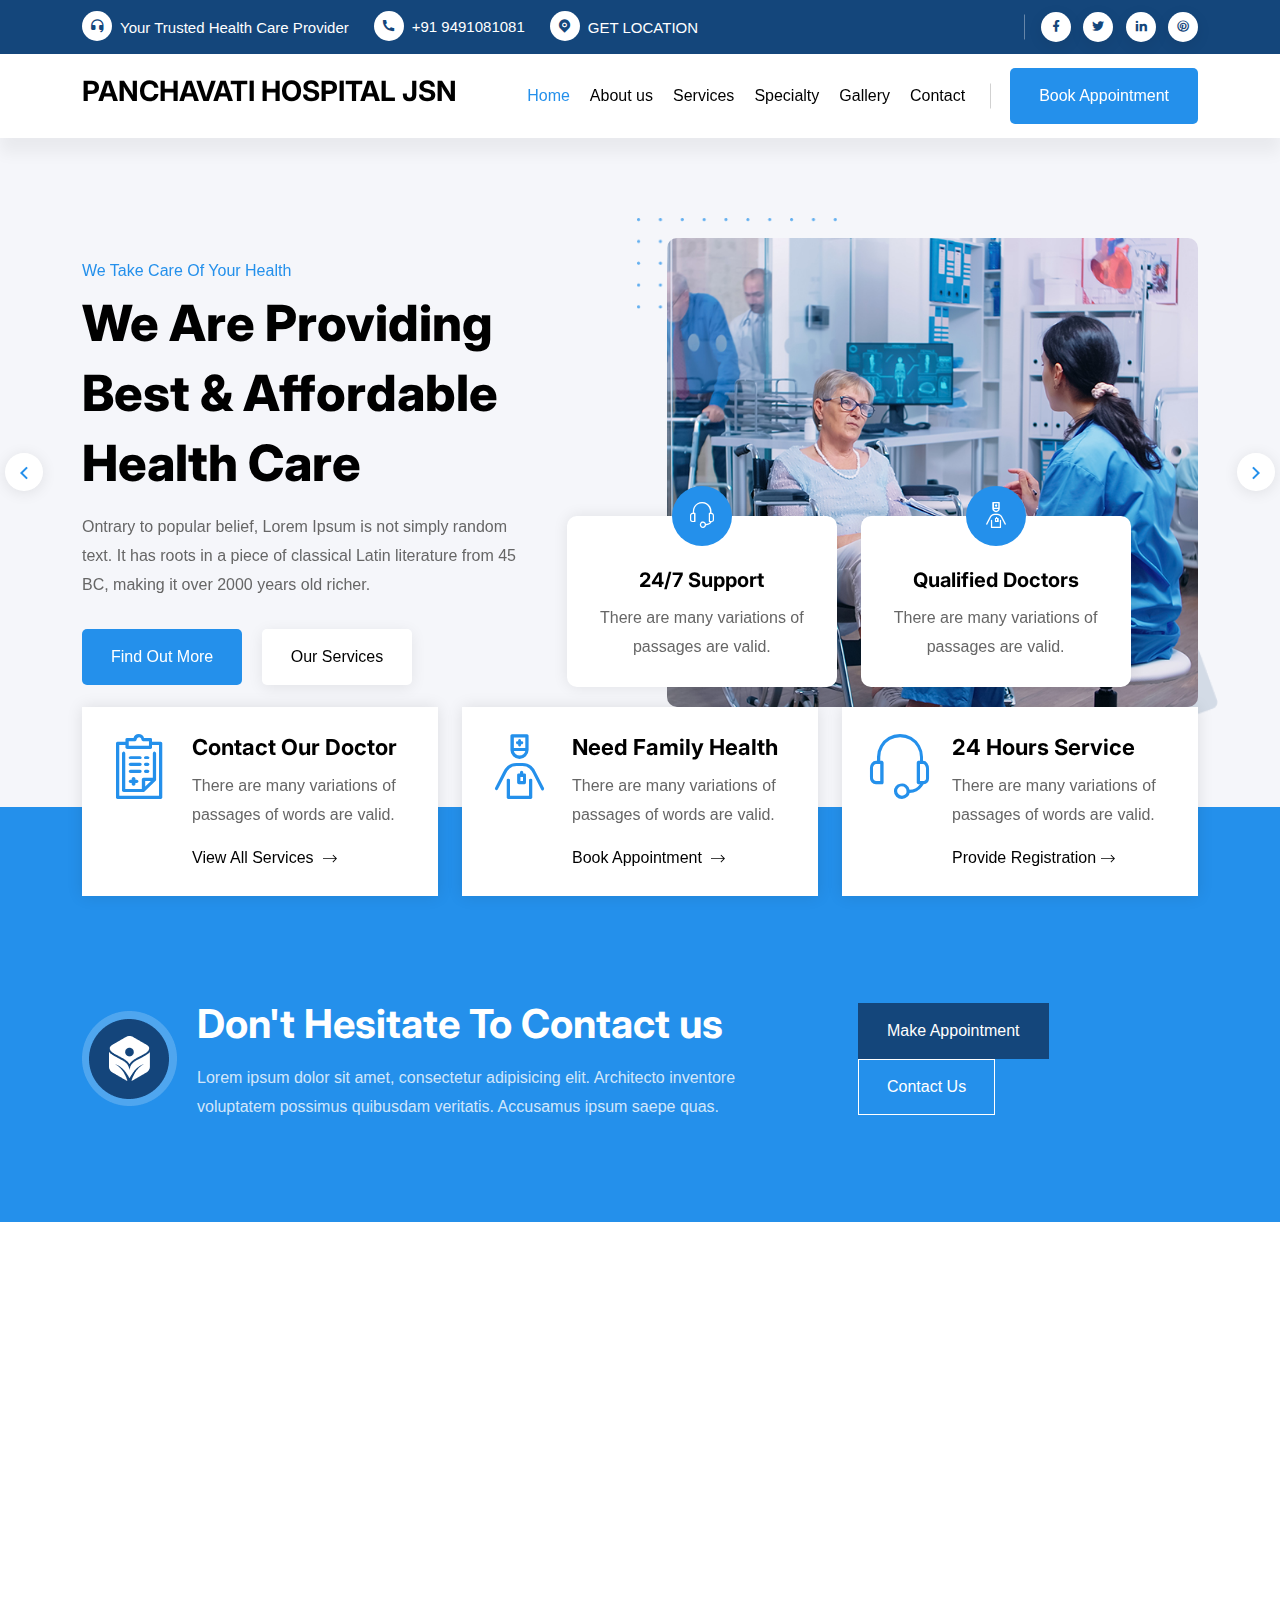
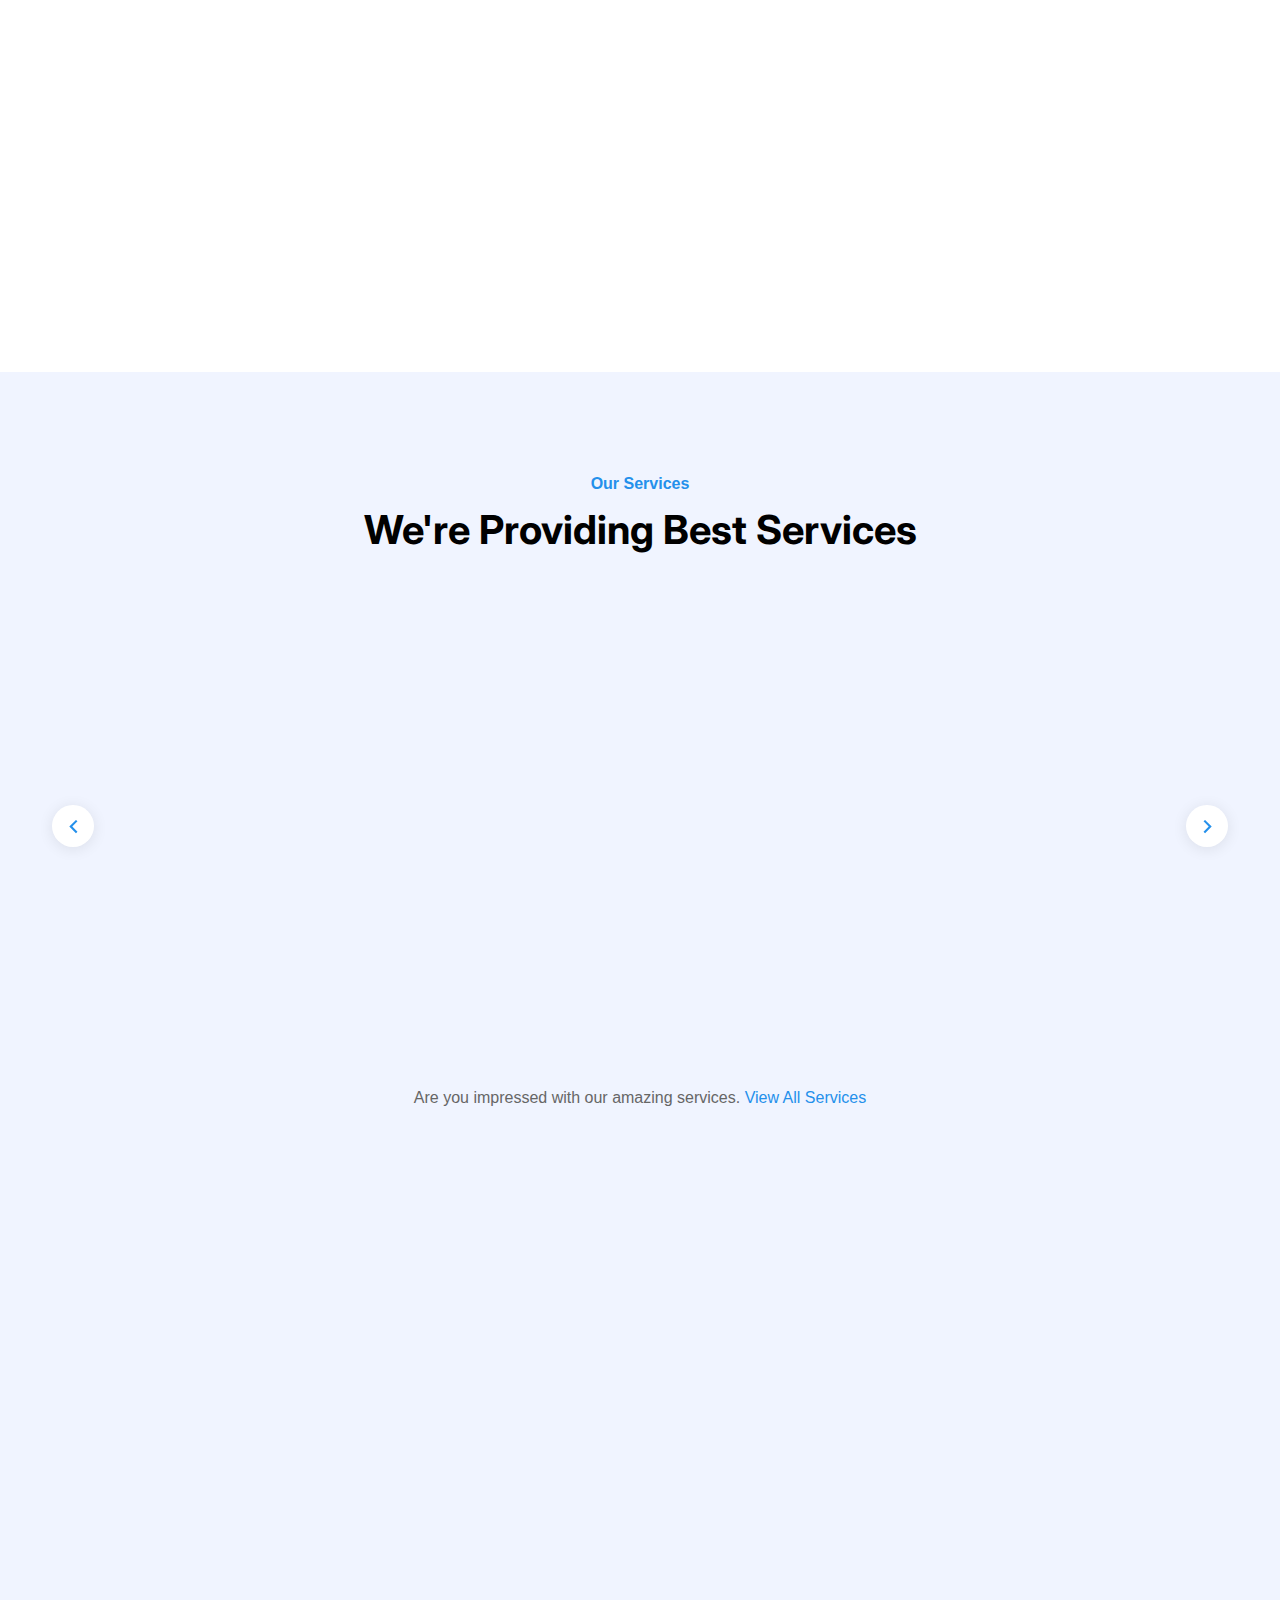
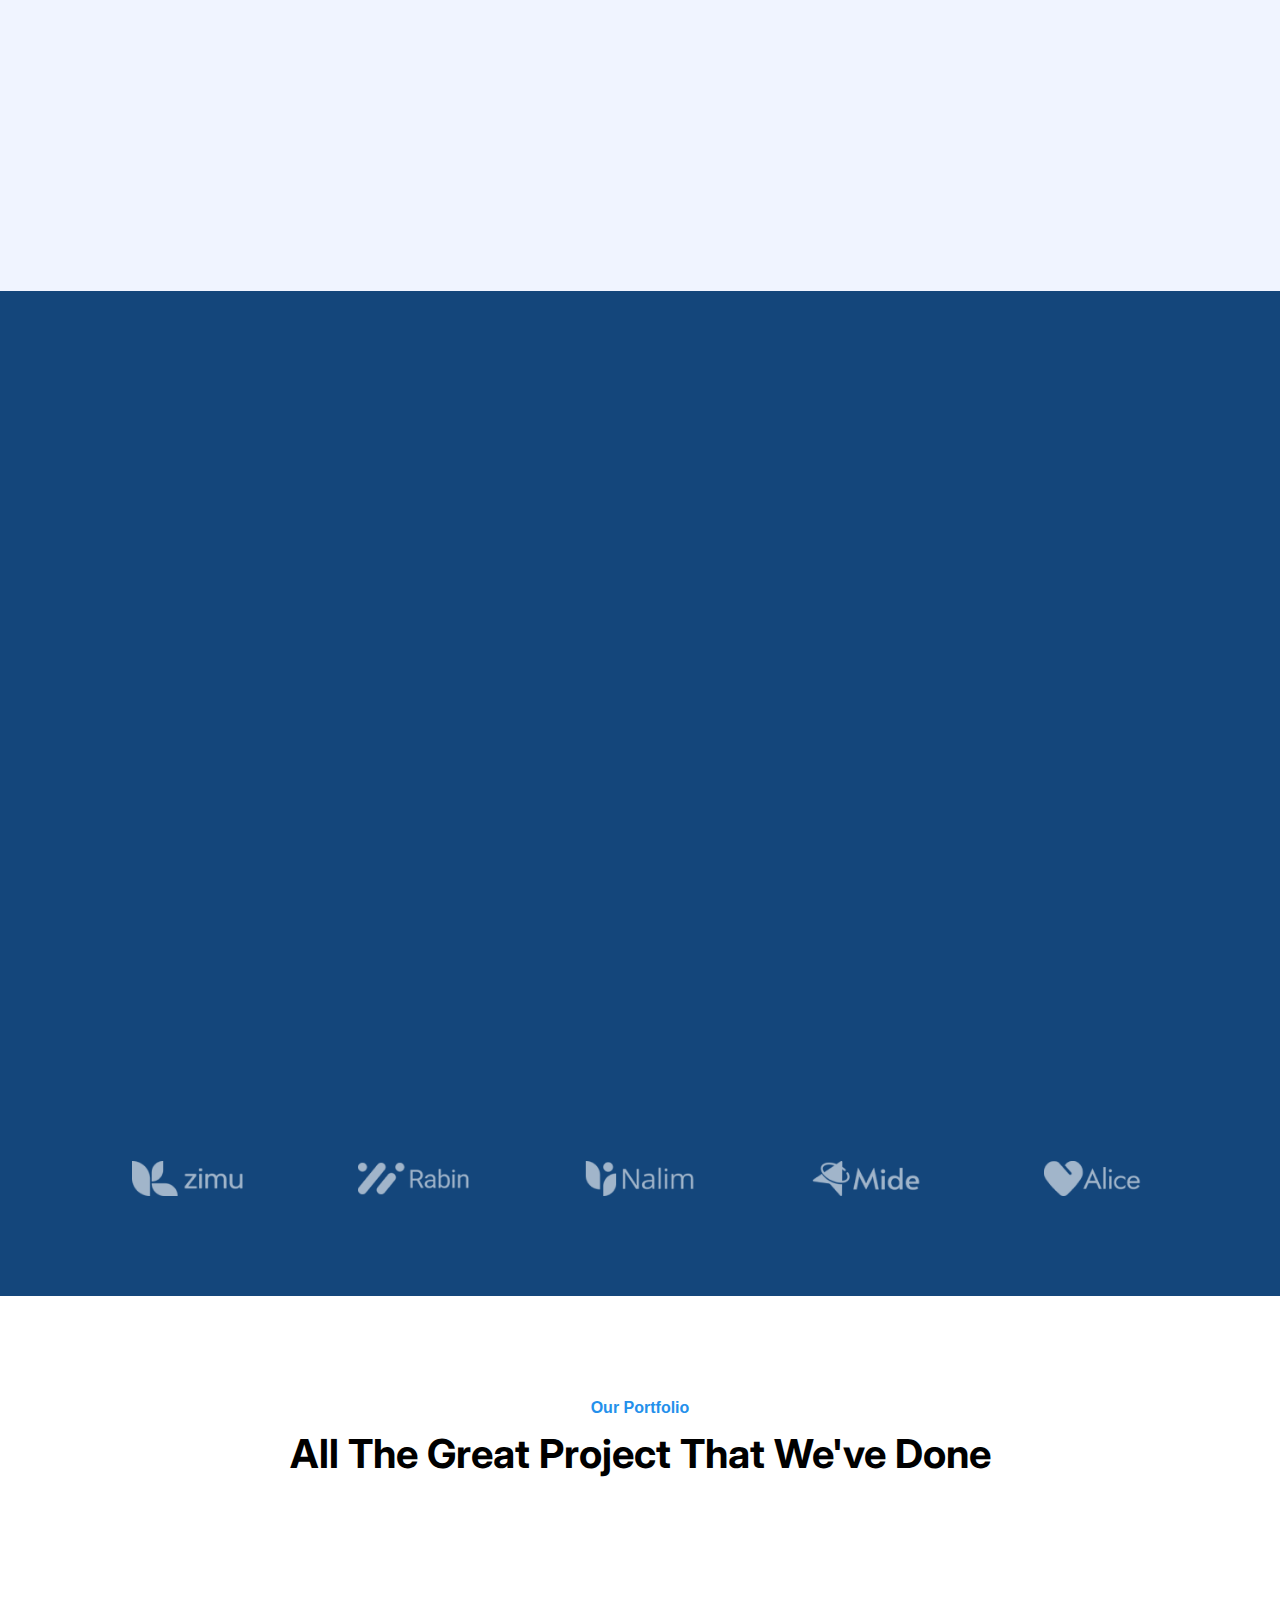
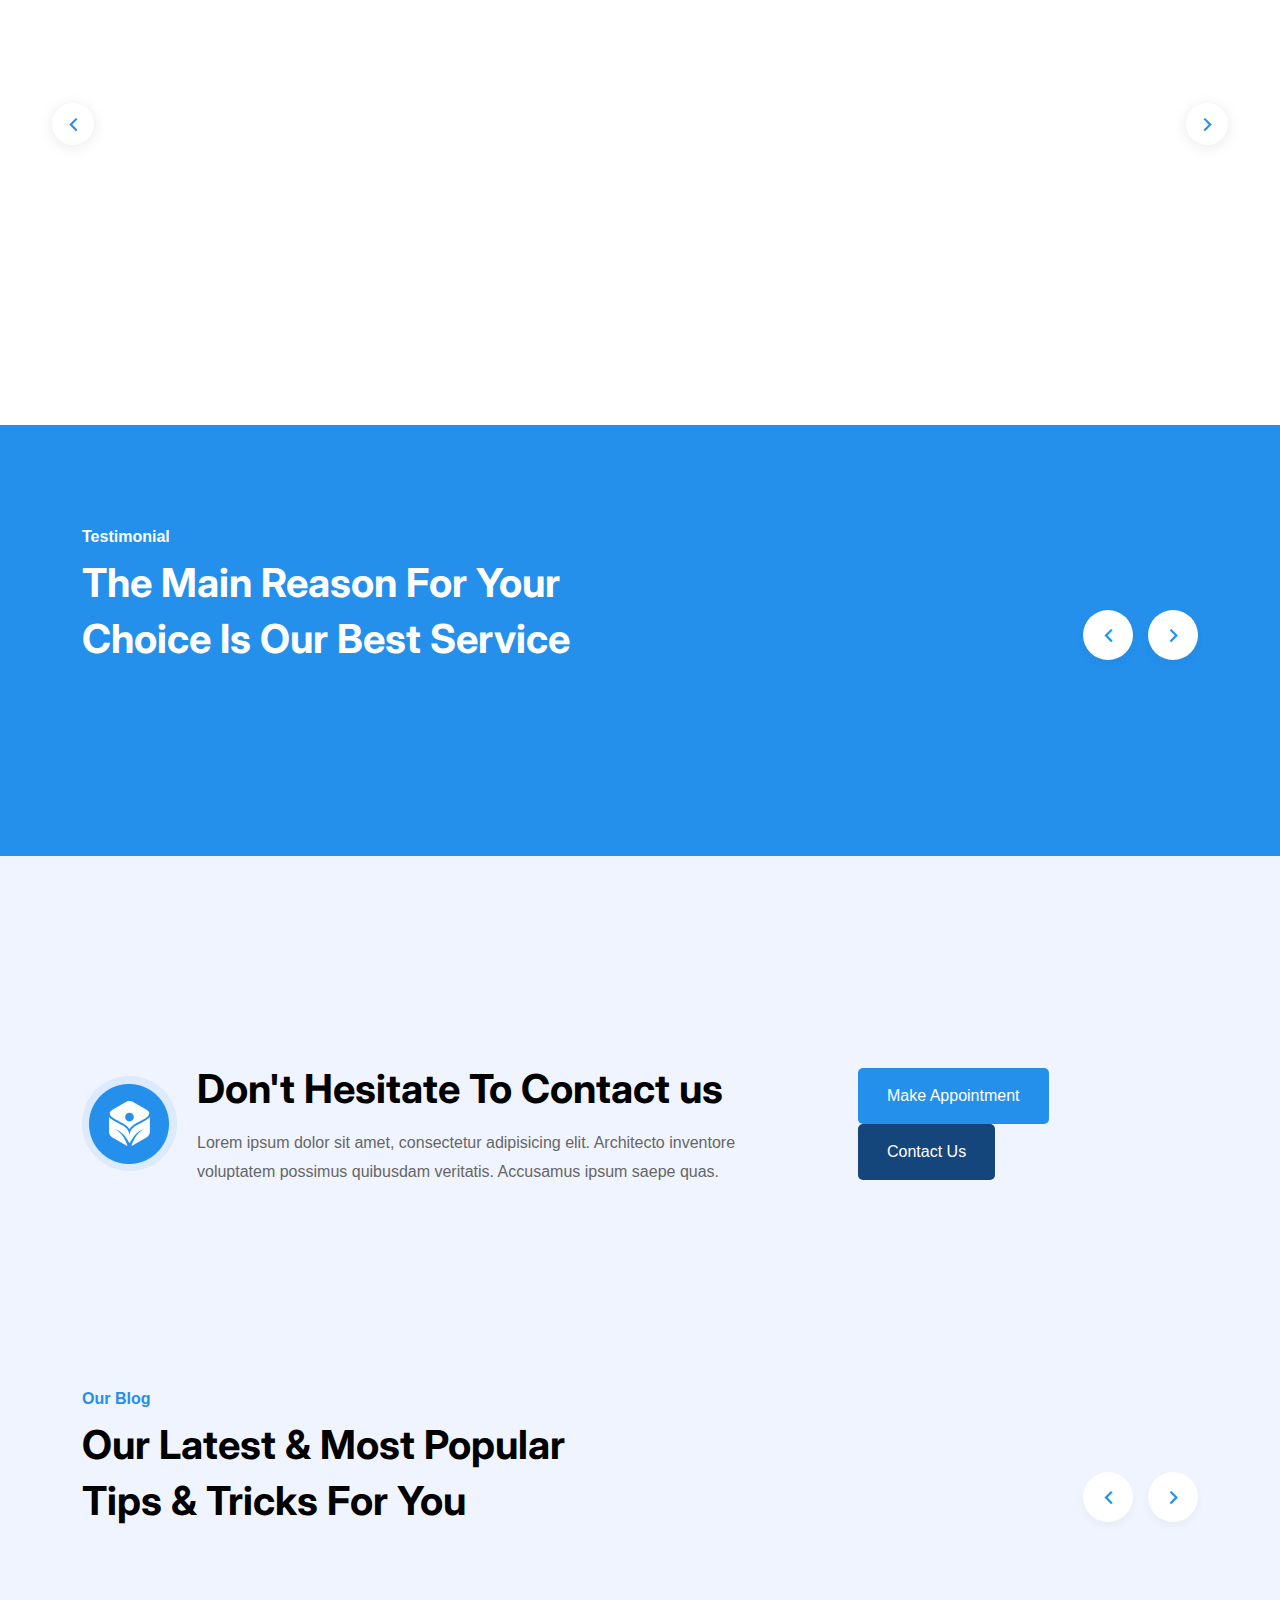
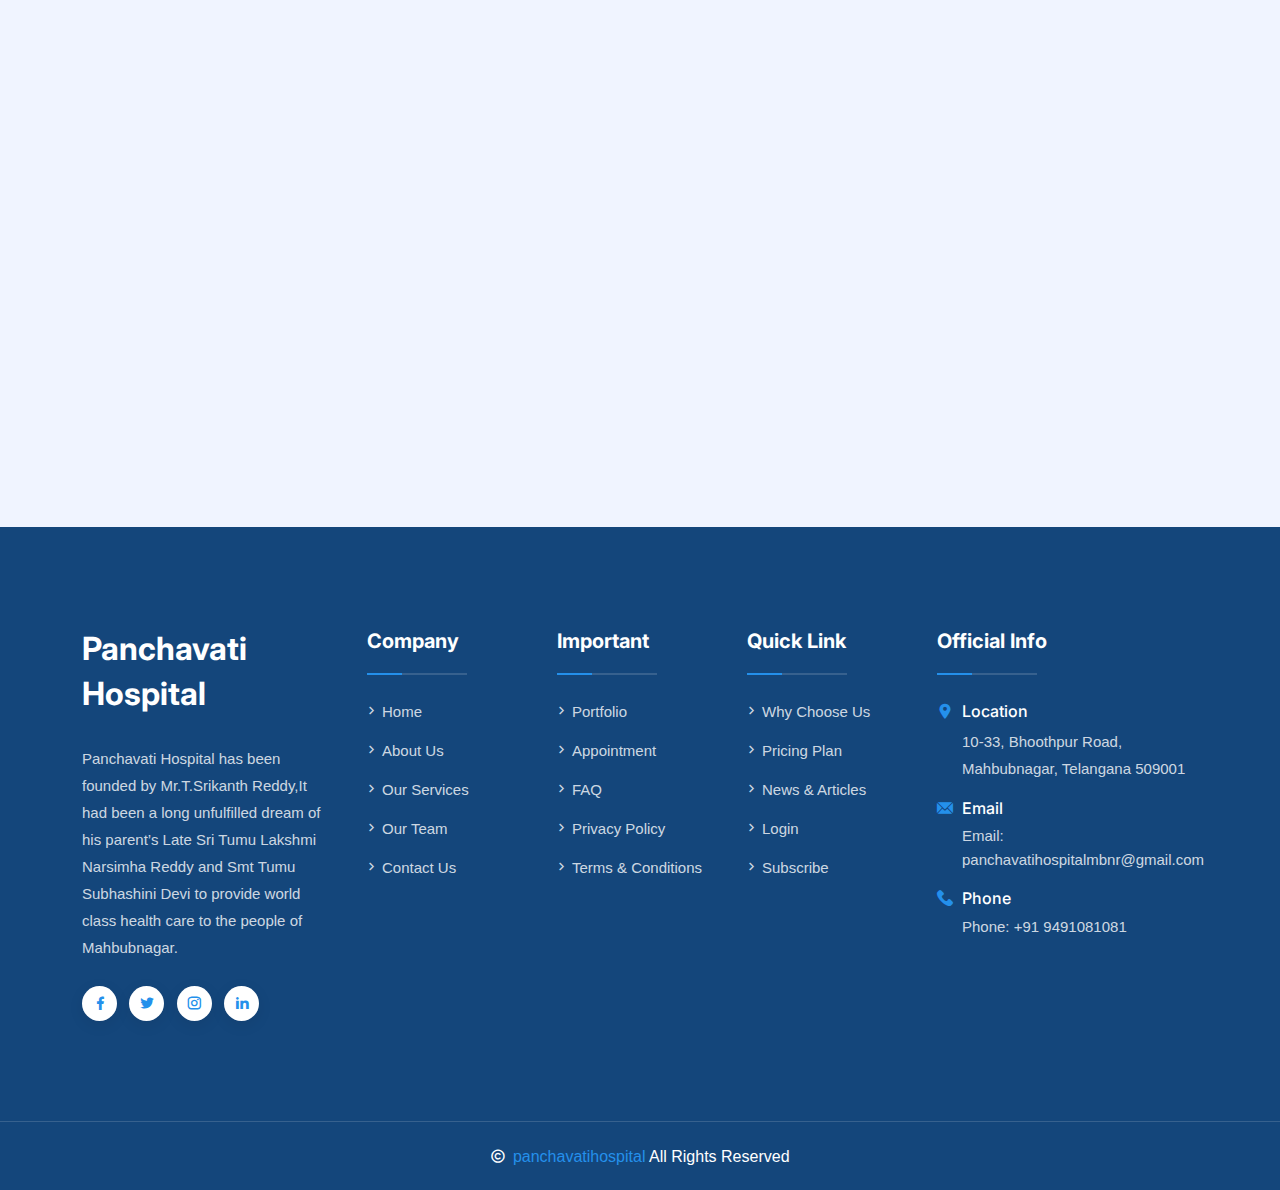
==== index.html @ f8f92da8 "first cimiit" ====
<!DOCTYPE html>
<html lang="zxx">

    
<head>
        <!-- Required meta tags -->
        <meta charset="utf-8">
        <meta name="viewport" content="width=device-width, initial-scale=1">
        <!-- Link of CSS files -->
        <link rel="stylesheet" href="assets/css/bootstrap.min.css">
        <link rel="stylesheet" href="assets/css/flaticon.css">
        <link rel="stylesheet" href="assets/css/remixicon.css">
        <link rel="stylesheet" href="assets/css/owl.carousel.min.css">
        <link rel="stylesheet" href="assets/css/odometer.min.css">
        <link rel="stylesheet" href="assets/css/fancybox.css">
        <link rel="stylesheet" href="assets/css/aos.css">
        <link rel="stylesheet" href="assets/css/style.css">
        <link rel="stylesheet" href="assets/css/responsive.css">
        <link rel="stylesheet" href="assets/css/dark-theme.css">
   
    </head>

    <body>

        <!--Preloader starts
        <div class="loader js-preloader">
            <div class="absCenter">
                <div class="loaderPill">
                    <div class="loaderPill-anim">
                        <div class="loaderPill-anim-bounce">
                            <div class="loaderPill-anim-flop">
                                <div class="loaderPill-pill"></div>
                            </div>
                        </div>
                    </div>
                    <div class="loaderPill-floor">
                        <div class="loaderPill-floor-shadow"></div>
                    </div>
                </div>
            </div>
        </div>
        Preloader ends-->

        <!-- Theme Switcher Start -->
  
        <!-- Theme Switcher End -->

        <!-- Page Wrapper End -->
        <div class="page-wrapper">

            <!-- Header Section Start -->
            <header class="header-wrap style1">
                <div class="header-top">
                    <div class="container">
                        <div class="row align-items-center">
                            <div class="col-lg-8">
                                <div class="header-top-left">
                                    <ul class="contact-info list-style">
                                        <li>
                                            <span><i class="ri-customer-service-fill"></i></span>
                                            <p>Your Trusted Health Care Provider</p>
                                        </li>
                                        <li>
                                            <span><i class="ri-phone-fill"></i></span>
                                            <a href="tel:9491081081"> +91 9491081081</a>
                                        </li>
                                        <li>
                                            <span><i class="ri-map-pin-fill"></i></span>
<p>GET LOCATION </p>

                                           
                                        </li>
                                    </ul>
                                </div>
                            </div>
                            <div class="col-lg-4">
                                <div class="header-top-right">
                                   
                                    <ul class="social-profile list-style style1">
                                        <li>
                                            <a href="https://facebook.com/">
                                                <i class="ri-facebook-fill"></i>
                                            </a>
                                        </li>
                                        <li>
                                            <a href="https://twitter.com/">
                                                <i class="ri-twitter-fill"></i>
                                            </a>
                                        </li>
                                        <li>
                                            <a href="https://linkedin.com/">
                                                <i class="ri-linkedin-fill"></i>
                                            </a>
                                        </li>
                                        <li>
                                            <a href="https://pinterest.com/">
                                                <i class="ri-pinterest-line"></i>
                                            </a>
                                        </li>
                                    </ul>
                                </div>
                            </div>
                        </div>
                    </div>
                </div>
                <div class="header-bottom">
                    <div class="container">
                        <nav class="navbar navbar-expand-md navbar-light">
                           <a class="navbar-brand" href="index.html">
                                <!-- <img class="logo-light" src="assets/img/logo.png" alt="logo">
                                <img class="logo-dark" src="assets/img/logo-white.png" alt="logo"> -->

<h3 style="text-transform:uppercase;">Panchavati Hospital JSN</h3>
                            </a>
                            <div class="collapse navbar-collapse main-menu-wrap" id="navbarSupportedContent">
                                <div class="menu-close d-lg-none">
                                    <a href="javascript:void(0)"> <i class="ri-close-line"></i></a>
                                </div>
                                <ul class="navbar-nav ms-auto">
                                 
                                 

<li class="nav-item active">  <a href="#" class="nav-link active">Home</a></li>

<li class="nav-item">  <a href="#" class="nav-link">About us</a></li>
<li class="nav-item">  <a href="#" class="nav-link">Services</a></li>

<li class="nav-item">  <a href="#" class="nav-link">Specialty</a></li>
<li class="nav-item">  <a href="#" class="nav-link">Gallery</a></li>

<li class="nav-item">  <a href="#" class="nav-link">Contact</a></li>

                                           
                              
                                    <li class="nav-item d-lg-none">
                                        <a href="appointment.html" class="nav-link btn style1">Book Appointment</a>
                                    </li>
                                </ul>
                                <div class="other-options md-none">
                                
                                    <div class="option-item">
                                        <a href="appointment.html" class="btn style1">Book Appointment</a>
                                    </div>
                                </div>
                                
                            </div>
                        </nav>
                        <div class="search-area">
                            <input type="search" placeholder="Search Here..">
                            <button type="submit"><i class="ri-search-line"></i></button>
                        </div>
                        <div class="mobile-bar-wrap">
                            <button class="searchbtn d-lg-none"><i class="ri-search-line"></i></button>
                            <div class="mobile-menu d-lg-none">
                                <a href="javascript:void(0)"><i class="ri-menu-line"></i></a>
                            </div>
                        </div>
                    </div>
                </div>
            </header>  
            <!-- Header Section End -->

            <!-- Hero Section Start -->
            <section class="hero-wrap style1">
                <div class="hero-slider-one owl-carousel">
                    <div class="hero-slide-item">
                        <div class="container">
                            <div class="row align-items-center gx-5">
                                <div class="col-xl-5 col-lg-6">
                                    <div class="hero-content">
                                        <span>We Take Care Of Your Health</span>
                                        <h1>We Are Providing Best &amp; Affordable Health Care</h1>
                                        <p>Ontrary to popular belief, Lorem Ipsum is not simply random text. It has roots in a piece of classical Latin literature from 45 BC, making it over 2000 years old richer.</p>
                                        <div class="hero-btn">
                                            <a href="about.html" class="btn style1">Find Out More</a>
                                            <a href="service-one.html" class="btn style3">Our Services</a>
                                        </div>
                                    </div>
                                </div>
                                <div class="col-xl-7 col-lg-6">
                                    <div class="hero-img-wrap">
                                        <img class="hero-img" src="assets/img/hero/hero-img-1.jpg" alt="Image">
                                        <img src="assets/img/hero/hero-shape-1.png" alt="Image" class="hero-shape-one moveHorizontal">
                                        <img src="assets/img/hero/hero-shape-2.png" alt="Image" class="hero-shape-two rotate">
                                        <div class="row promo-box-wrap">
                                            <div class="col-xl-5 col-lg-7 col-md-5">
                                                <div class="promo-box">
                                                    <span><i class="flaticon-support"></i></span>
                                                    <h4>24/7 Support</h4>
                                                    <p>There are many variations of passages are valid.</p>
                                                </div>
                                            </div>
                                            <div class="col-xl-5 col-lg-7 col-md-5">
                                                <div class="promo-box">
                                                    <span><i class="flaticon-aid-man"></i></span>
                                                    <h4>Qualified Doctors</h4>
                                                    <p>There are many variations of passages are valid.</p>
                                                </div>
                                            </div>
                                        </div>
                                    </div>
                                </div>
                            </div>
                        </div>
                    </div>
                    <div class="hero-slide-item">
                        <div class="container">
                            <div class="row align-items-center gx-5">
                                <div class="col-xl-5 col-lg-6">
                                    <div class="hero-content">
                                        <span>24/7 Call Support</span>
                                        <h1>Join Us Forever To Get Help From Anywhere</h1>
                                        <p>Ontrary to popular belief, Lorem Ipsum is not simply random text. It has roots in a piece of classical Latin literature from 45 BC, making it over 2000 years old richer.</p>
                                        <div class="hero-btn">
                                            <a href="about.html" class="btn style1">Find Out More</a>
                                            <a href="service-one.html" class="btn style3">Our Services</a>
                                        </div>
                                    </div>
                                </div>
                                <div class="col-xl-7 col-lg-6">
                                    <div class="hero-img-wrap">
                                        <img class="hero-img" src="assets/img/hero/hero-img-8.jpg" alt="Image">
                                        <img src="assets/img/hero/hero-shape-1.png" alt="Image" class="hero-shape-one moveHorizontal">
                                        <img src="assets/img/hero/hero-shape-2.png" alt="Image" class="hero-shape-two rotate">
                                        <div class="row promo-box-wrap">
                                            <div class="col-xl-5 col-lg-7 col-md-5">
                                                <div class="promo-box">
                                                    <span><i class="flaticon-support"></i></span>
                                                    <h4>24/7 Support</h4>
                                                    <p>There are many variations of passages are valid.</p>
                                                </div>
                                            </div>
                                            <div class="col-xl-5 col-lg-7 col-md-5">
                                                <div class="promo-box">
                                                    <span><i class="flaticon-aid-man"></i></span>
                                                    <h4>Qualified Doctors</h4>
                                                    <p>There are many variations of passages are valid.</p>
                                                </div>
                                            </div>
                                        </div>
                                    </div>
                                </div>
                            </div>
                        </div>
                    </div>
                    <div class="hero-slide-item">
                        <div class="container">
                            <div class="row align-items-center gx-5">
                                <div class="col-xl-5 col-lg-6">
                                    <div class="hero-content">
                                        <span>Telemedicine Help</span>
                                        <h1>Most Complete Health Solution In Your Hands</h1>
                                        <p>Ontrary to popular belief, Lorem Ipsum is not simply random text. It has roots in a piece of classical Latin literature from 45 BC, making it over 2000 years old richer.</p>
                                        <div class="hero-btn">
                                            <a href="about.html" class="btn style1">Find Out More</a>
                                            <a href="service-one.html" class="btn style3">Our Services</a>
                                        </div>
                                    </div>
                                </div>
                                <div class="col-xl-7 col-lg-6">
                                    <div class="hero-img-wrap">
                                        <img class="hero-img" src="assets/img/hero/hero-img-9.jpg" alt="Image">
                                        <img src="assets/img/hero/hero-shape-1.png" alt="Image" class="hero-shape-one moveHorizontal">
                                        <img src="assets/img/hero/hero-shape-2.png" alt="Image" class="hero-shape-two rotate">
                                        <div class="row promo-box-wrap">
                                            <div class="col-xl-5 col-lg-7 col-md-5">
                                                <div class="promo-box">
                                                    <span><i class="flaticon-support"></i></span>
                                                    <h4>24/7 Support</h4>
                                                    <p>There are many variations of passages are valid.</p>
                                                </div>
                                            </div>
                                            <div class="col-xl-5 col-lg-7 col-md-5">
                                                <div class="promo-box">
                                                    <span><i class="flaticon-aid-man"></i></span>
                                                    <h4>Qualified Doctors</h4>
                                                    <p>There are many variations of passages are valid.</p>
                                                </div>
                                            </div>
                                        </div>
                                    </div>
                                </div>
                            </div>
                        </div>
                    </div>
                </div>
            </section>
            <!-- Hero Section End -->
            <div class="promo-wrap style2 pb-100">
                <div class="container">
                    <div class="row justify-content-center">
                        <div class="col-xl-4 col-lg-6 col-md-6 aos-init aos-animate" data-aos="fade-up" data-aos-duration="1200" data-aos-delay="200">
                            <div class="promo-card style2">
                                <div class="promo-icon">
                                    <i class="flaticon-admision-form"></i>
                                </div>
                                <div class="promo-info">
                                    <h3>Contact Our Doctor</h3>
                                    <p>There are many variations of passages of words are valid.</p>
                                    <a href="service-one.html" class="link style2">View All Services <i class="flaticon-right-arrow"></i></a>
                                </div>
                            </div>
                        </div>
                        <div class="col-xl-4 col-lg-6 col-md-6 aos-init aos-animate" data-aos="fade-up" data-aos-duration="1200" data-aos-delay="300">
                            <div class="promo-card style2">
                                <div class="promo-icon">
                                    <i class="flaticon-aid-man"></i>
                                </div>
                                <div class="promo-info">
                                    <h3>Need Family Health</h3>
                                    <p>There are many variations of passages of words are valid.</p>
                                    <a href="appointment.html" class="link style2">Book Appointment <i class="flaticon-right-arrow"></i></a>
                                </div>
                            </div>
                        </div>
                        <div class="col-xl-4 col-lg-6 col-md-6 aos-init aos-animate" data-aos="fade-up" data-aos-duration="1200" data-aos-delay="400">
                            <div class="promo-card style2">
                                <div class="promo-icon">
                                    <i class="flaticon-support"></i>
                                </div>
                                <div class="promo-info">
                                    <h3>24 Hours Service</h3>
                                    <p>There are many variations of passages of words are valid.</p>
                                    <a href="register.html" class="link style2">Provide Registration<i class="flaticon-right-arrow"></i></a>
                                </div>
                            </div>
                        </div>
                    </div>
                    <div class="cta-wrap style2 pt-75">
                        <div class="row gx-5 align-items-center">
                            <div class="col-xl-8 col-lg-7">
                                <div class="cta-content">
                                    <div class="cta-logo">
                                        <img src="assets/img/cta-icon-2.png" alt="Image">
                                    </div>
                                    <div class="content-title style2">
                                        <h2>Don't Hesitate To Contact us</h2>
                                        <p>Lorem ipsum dolor sit amet, consectetur adipisicing elit. Architecto inventore voluptatem possimus quibusdam veritatis. Accusamus ipsum saepe quas.</p>
                                    </div>
                                </div>
                            </div>
                            <div class="col-xl-4 col-lg-5">
                                <div class="cta-btn">
                                    <a href="appointment.html" class="btn style2">Make Appointment</a>
                                    <a href="contact.html" class="btn style6">Contact Us</a>
                                </div>
                            </div>
                        </div>
                    </div>
                </div>
            </div>
       
       
            <!-- Counter Section End -->

            <!-- About Section Start -->
            <section class="about-wrap style1 ptb-100">
                <div class="container">
                    <div class="row gx-5 align-items-center">
                        <div class="col-lg-6" data-aos="fade-right" data-aos-duration="1200" data-aos-delay="200">
                            <div class="about-img-wrap">
                                <img src="assets/img/about/about-img-1.jpg" alt="Image" class="about-img-one">
                                <img src="assets/img/about/about-img-2.html" alt="Image" class="about-img-two">
                                <div class="about-doctor-box">
                                    <div class="doctor-img">
                                        <img src="assets/img/about/doctor-1.jpg" alt="Image">
                                    </div>
                                    <div class="doctor-info">
                                        <h5>Dr. Kate Winslet</h5>
                                        <span>Radiology</span>
                                    </div>
                                    <button type="button" class="btn style1">Select</button>
                                </div>
                            </div>
                        </div>
                        <div class="col-lg-6" data-aos="fade-left" data-aos-duration="1200" data-aos-delay="200">
                            <div class="about-content">
                                <div class="content-title style1">
                                    <span>About Our Program</span>
                                    <h2>Take Care Of Your Health With Our Health Package</h2>
                                    <p>There are many variations of passages of Lorem Ipsum amets avoilble but majority have suffered alteration in some form, by injected humour or randomise words which don't sure amet consec tetur adicing.</p>
                                </div>
                                <div class="row align-items-center">
                                    <div class="col-md-7">
                                        <ul class="content-feature-list list-style">
                                            <li><i class="ri-checkbox-circle-line"></i>Provide More Potential Health
                                            </li>
                                            <li><i class="ri-checkbox-circle-line"></i>Operational Research Transformation
                                            </li>
                                            <li><i class="ri-checkbox-circle-line"></i>Mental health Solution
                                            </li>
                                        </ul>
                                    </div>
                                    <div class="col-md-5">
                                        <div class="about-promo-video bg-f">
                                            <a class="play-now" data-fancybox="" href="https://www.youtube.com/watch?v=UNSSuTSQI9I">
                                                <i class="ri-play-fill"></i>
                                                <span class="ripple"></span>
                                            </a>
                                        </div>
                                    </div>
                                </div>
                                <div class="ceo-msg">
                                    <div class="ceo-img">
                                        <img src="assets/img/about/doctor-2.jpg" alt="Image">
                                    </div>
                                    <p>"Think Hard And Focus On The Patient's Well-Being"</p>
                                </div>
                            </div>
                        </div>
                    </div>
                </div>
            </section>
            <!-- About Section End -->

            <!-- Service Section Start -->
            <section class="service-wrap ptb-100 bg-athens">
                <div class="container">
                    <div class="section-title style1 text-center mb-40">
                        <span>Our Services</span>
                        <h2>We're Providing Best Services</h2>
                    </div>
                    <div class="service-slider-one owl-carousel">
                        <div class="service-card style1"  data-aos="fade-left" data-aos-duration="1200" data-aos-delay="200">
                            <div class="service-img">
                                <img src="assets/img/services/service-2.jpg" alt="Image">
                                <span class="service-icon"><i class="flaticon-hospital-ward"></i></span>
                            </div>
                            <div class="service-info">
                                <h3><a href="service-details.html">Patient Onboarding</a></h3>
                                <p>It is a long established fact that reader will content of page when looks layout.</p>
                                <a href="service-details.html" class="link style2">Explore More</a>
                            </div>
                        </div>
                        <div class="service-card style1"  data-aos="fade-left" data-aos-duration="1200" data-aos-delay="300">
                            <div class="service-img">
                                <img src="assets/img/services/service-3.jpg" alt="Image">
                                <span class="service-icon"><i class="flaticon-health-care"></i></span>
                            </div>
                            <div class="service-info">
                                <h3><a href="service-details.html">Heart Checkup</a></h3>
                                <p>It is a long established fact that reader will content of page when looks layout.</p>
                                <a href="service-details.html" class="link style2">Explore More</a>
                            </div>
                        </div>
                        <div class="service-card style1"  data-aos="fade-left" data-aos-duration="1200" data-aos-delay="400">
                            <div class="service-img">
                                <img src="assets/img/services/service-4.jpg" alt="Image">
                                <span class="service-icon"><i class="flaticon-traumatology"></i></span>
                            </div>
                            <div class="service-info">
                                <h3><a href="service-details.html">Orthopedic Solution</a></h3>
                                <p>It is a long established fact that reader will content of page when looks layout.</p>
                                <a href="service-details.html" class="link style2">Explore More</a>
                            </div>
                        </div>
                        <div class="service-card style1"  data-aos="fade-left" data-aos-duration="1200" data-aos-delay="500">
                            <div class="service-img">
                                <img src="assets/img/services/service-5.jpg" alt="Image">
                                <span class="service-icon"><i class="flaticon-bandage"></i></span>
                            </div>
                            <div class="service-info">
                                <h3><a href="service-details.html">Pathology test</a></h3>
                                <p>It is a long established fact that reader will content of page when looks layout.</p>
                                <a href="service-details.html" class="link style2">Explore More</a>
                            </div>
                        </div>
                        <div class="service-card style1"  data-aos="fade-left" data-aos-duration="1200" data-aos-delay="600">
                            <div class="service-img">
                                <img src="assets/img/services/service-6.jpg" alt="Image">
                                <span class="service-icon"><i class="flaticon-nurse"></i></span>
                            </div>
                            <div class="service-info">
                                <h3><a href="service-details.html">Specialist Advise</a></h3>
                                <p>It is a long established fact that reader will content of page when looks layout.</p>
                                <a href="service-details.html" class="link style2">Explore More</a>
                            </div>
                        </div>
                        <div class="service-card style1"  data-aos="fade-left" data-aos-duration="1200" data-aos-delay="700">
                            <div class="service-img">
                                <img src="assets/img/services/service-8.jpg" alt="Image">
                                <span class="service-icon"><i class="flaticon-ophthalmology"></i></span>
                            </div>
                            <div class="service-info">
                                <h3><a href="service-details.html">Complete Eye Care</a></h3>
                                <p>It is a long established fact that reader will content of page when looks layout.</p>
                                <a href="service-details.html" class="link style2">Explore More</a>
                            </div>
                        </div>
                    </div>
                    <div class="text-center mt-30">
                        <p class="mb-0">Are you impressed with our amazing services. <a href="service-one.html" class="link style1">View All Services</a></p>
                    </div>
                </div>
            </section>
            <!-- Service Section End -->

            <!-- Appointment Section Start -->
            <section class="appointment-wrap style1 bg-athens">
                <div class="container">
                    <div class="row gx-5">
                        <div class="col-lg-6" data-aos="fade-right" data-aos-duration="1200" data-aos-delay="200">
                            <div class="appointment-content">
                                <div class="content-title style1">
                                    <span>Best Solutions</span>
                                    <h2>Awesome Smart Health Can Make Your Life Easier</h2>
                                    <p>Lorem ipsum dolor sit, amet consectetur adipisicing elit. Iste cupiditate sit debitis, aut, perferendis praesentium alias, asperiores similique veniam vitae veritatis.</p>
                                </div>
                                <ul class="content-feature-list list-style">
                                    <li><i class="ri-checkbox-circle-line"></i>Top Professional Team</li>
                                    <li><i class="ri-checkbox-circle-line"></i>World Class Dental Services</li>
                                    <li><i class="ri-checkbox-circle-line"></i>Discount On Treatment Fees</li>
                                    <li><i class="ri-checkbox-circle-line"></i>Multi-Functional Hospital</li>
                                    <li><i class="ri-checkbox-circle-line"></i>20+ Years Of Experience</li>
                                    <li><i class="ri-checkbox-circle-line"></i>Top Professional Specialist</li>
                                </ul>
                                <a href="contact.html" class="btn style1">Contact Us Now</a>
                            </div>
                        </div>
                        <div class="col-lg-6" data-aos="fade-left" data-aos-duration="1200" data-aos-delay="200">
                            <div class="appointment-bg bg-f">
                                <form action="#" class="appointment-form">
                                    <h2>Book An Appointment</h2>
                                    <div class="form-group">
                                        <input type="text" placeholder="Full name">   
                                    </div>
                                    <div class="form-group">
                                        <input type="number" placeholder="Phone Number">   
                                    </div>
                                    <div class="form-group">
                                        <select name="select_doctor" id="select_doctor">
                                            <option value="0" data-display="Select Doctor">Select Doctor</option>
                                            <option value="1" >Dr. Novlel Josef</option>
                                            <option value="2" >Dr. Fredrick Henry</option>
                                            <option value="3" >Dr. Steave Mark</option>
                                        </select>   
                                    </div>
                                    <div class="form-group">
                                        <input type="date">   
                                    </div>
                                    <button type="submit" class="btn style2">Book Now</button>
                                </form>
                            </div>
                        </div>
                    </div>
                </div>
            </section>
            <!-- Appointment Section End -->

            <!-- Why Choose Us Section Start -->
            <section class="wh-wrap style1 bg-chathamas ptb-100">
                <div class="container">
                    <div class="row align-items-center mb-40">
                        <div class="col-lg-6" data-aos="fade-up" data-aos-duration="1200" data-aos-delay="200">
                            <div class="section-title style2">
                                <span>Why Choose us</span>
                                <h2>Owr Best Services & Quite Popular Online Treatment</h2>
                            </div>
                        </div>
                        <div class="col-lg-6" data-aos="fade-up" data-aos-duration="1200" data-aos-delay="200">
                            <p class="section-para style2">Lorem ipsum dolor, sit amet consectetur adipisicing elit. Eaque ex maxime itaque corporis ipsam dolores non explicabo, ipsa temporibus impedit, quos architecto ad pariatur! Itaque fugit nesciunt doloremque quos! Nam?</p>
                        </div>
                    </div>
                    <div class="row align-items-center gx-5">
                        <div class="col-lg-6" data-aos="fade-right" data-aos-duration="1200" data-aos-delay="200">
                            <div class="wh-img-wrap">
                                <div class="wh-shape-one">
                                    <img src="assets/img/why-choose-us/wh-shape-1.png" alt="Image" class=" bounce">
                                </div>
                                <img src="assets/img/why-choose-us/wh-img-5.jpg" alt="Image" class="wh-img-one">
                                <img src="assets/img/why-choose-us/wh-img-2.jpg" alt="Image" class="wh-img-two">
                            </div>
                        </div>
                        <div class="col-lg-6" data-aos="fade-left" data-aos-duration="1200" data-aos-delay="200">
                            <div class="wh-content">
                                <div class="feature-item-wrap">
                                    <div class="feature-item">
                                        <div class="feature-icon">
                                            <i class="ri-check-line"></i>
                                        </div>
                                        <div class="feature-text">
                                            <h3>Mental health Solutions</h3>
                                            <p>Vestibulum ac diam sit amet quam vehicula elemen tum sed sit amet dui praesent sapien pellen tesque .</p>
                                        </div>
                                    </div>
                                    <div class="feature-item">
                                        <div class="feature-icon">
                                            <i class="ri-check-line"></i>
                                        </div>
                                        <div class="feature-text">
                                            <h3>Rapid Patient Improvement</h3>
                                            <p>Vestibulum ac diam sit amet quam vehicula elemen tum sed sit amet dui praesent sapien pellen tesque.</p>
                                        </div>
                                    </div>
                                    <div class="feature-item">
                                        <div class="feature-icon">
                                            <i class="ri-check-line"></i>
                                        </div>
                                        <div class="feature-text">
                                            <h3>World Class Treatment</h3>
                                            <p>Vestibulum ac diam sit amet quam vehicula elemen tum sed sit amet dui praesent sapien pellen tesque.</p>
                                        </div>
                                    </div>
                                </div>
                            </div>
                        </div>
                    </div>
                    <div class="partner-slider-one owl-carousel pt-100">
                        <div class="partner-item">
                            <img src="assets/img/partner/partner-1.png" alt="Image">
                        </div>
                        <div class="partner-item">
                            <img src="assets/img/partner/partner-2.png" alt="Image">
                        </div>
                        <div class="partner-item">
                            <img src="assets/img/partner/partner-3.png" alt="Image">
                        </div>
                        <div class="partner-item">
                            <img src="assets/img/partner/partner-4.png" alt="Image">
                        </div>
                        <div class="partner-item">
                            <img src="assets/img/partner/partner-5.png" alt="Image">
                        </div>
                        <div class="partner-item">
                            <img src="assets/img/partner/partner-6.png" alt="Image">
                        </div>
                        <div class="partner-item">
                            <img src="assets/img/partner/partner-2.png" alt="Image">
                        </div>
                    </div>
                </div>
            </section>
            <!-- Why Choose Us Section End -->

            <!-- Portfolio Section Start -->
            <section class="portfolio-wrap ptb-100">
                <div class="container">
                    <div class="section-title style1 text-center mb-40">
                        <span>Our Portfolio</span>
                        <h2>All The Great Project That We've Done</h2>
                    </div>
                    <div class="portfolio-slider-one owl-carousel">
                        <div class="portfolio-card style1" data-aos="fade-right" data-aos-duration="1200" data-aos-delay="200">
                            <img src="assets/img/portfolio/portfolio-1.jpg" alt="Image">
                            <div class="portfolio-info">
                                <a href="portfolio-category.html" class="portfolio-cat">Cardiology</a>
                                <h3><a href="portfolio-details.html">Cardio Surgery</a></h3>
                            </div>
                        </div>
                        <div class="portfolio-card style1" data-aos="fade-right" data-aos-duration="1200" data-aos-delay="300">
                            <img src="assets/img/portfolio/portfolio-2.jpg" alt="Image">
                            <div class="portfolio-info">
                                <a href="portfolio-category.html" class="portfolio-cat">Eye Care</a>
                                <h3><a href="portfolio-details.html">Retina Checkup</a></h3>
                            </div>
                        </div>
                        <div class="portfolio-card style1" data-aos="fade-right" data-aos-duration="1200" data-aos-delay="400">
                            <img src="assets/img/portfolio/portfolio-3.jpg" alt="Image">
                            <div class="portfolio-info">
                                <a href="portfolio-category.html" class="portfolio-cat">Surgery</a>
                                <h3><a href="portfolio-details.html">Neuro Surgery</a></h3>
                            </div>
                        </div>
                        <div class="portfolio-card style1" data-aos="fade-right" data-aos-duration="1200" data-aos-delay="500">
                            <img src="assets/img/portfolio/portfolio-4.jpg" alt="Image">
                            <div class="portfolio-info">
                                <a href="portfolio-category.html" class="portfolio-cat">Dental</a>
                                <h3><a href="portfolio-details.html">Root Canal</a></h3>
                            </div>
                        </div>
                        <div class="portfolio-card style1" data-aos="fade-right" data-aos-duration="1200" data-aos-delay="600">
                            <img src="assets/img/portfolio/portfolio-5.jpg" alt="Image">
                            <div class="portfolio-info">
                                <a href="portfolio-category.html" class="portfolio-cat">Health</a>
                                <h3><a href="portfolio-details.html">Child Care</a></h3>
                            </div>
                        </div>
                        <div class="portfolio-card style1" data-aos="fade-right" data-aos-duration="1200" data-aos-delay="700">
                            <img src="assets/img/portfolio/portfolio-6.jpg" alt="Image">
                            <div class="portfolio-info">
                                <a href="portfolio-category.html" class="portfolio-cat">Family</a>
                                <h3><a href="portfolio-details.html">Adult Health</a></h3>
                            </div>
                        </div>
                    </div>
                </div>
            </section>
            <!-- Portfolio Section End -->

            <!-- Testimonial Section Start -->
            <section class="testimonial-wrap style1 ptb-100 bg-athens">
                <div class="container">
                    <div class="row">
                        <div class="col-xl-6 col-lg-7 col-md-8">
                            <div class="section-title style2 mb-40">
                                <span>Testimonial</span>
                                <h2>The Main Reason For Your Choice Is Our Best Service </h2>
                            </div>
                        </div>
                    </div>
                    <div class="testimonial-slider-one owl-carousel">
                        <div class="testimonial-card style3" data-aos="fade-up" data-aos-duration="1200" data-aos-delay="200">
                            <ul class="ratings list-style">
                                <li><i class="ri-star-fill"></i></li>
                                <li><i class="ri-star-fill"></i></li>
                                <li><i class="ri-star-fill"></i></li>
                                <li><i class="ri-star-fill"></i></li>
                                <li><i class="ri-star-fill"></i></li>
                            </ul>
                            <p class="client-quote">Lorem ipsum dolor sit amet adip selection repellat tetur delni vel quam aliq earu expel dolor eme fugiat enim amet sit dolor.</p>
                            <div class="client-info-area">
                                <div class="client-info-wrap">
                                    <div class="client-img">
                                        <img src="assets/img/testimonials/client-1.jpg" alt="Image">
                                    </div>
                                    <div class="client-info">
                                        <h3>Jim Morison</h3>
                                        <span>Director, BAT</span>
                                    </div>
                                </div>
                                <div class="quote-icon">
                                    <i class="flaticon-quote-2"></i>
                                </div>
                            </div>
                        </div>
                        <div class="testimonial-card style3" data-aos="fade-up" data-aos-duration="1200" data-aos-delay="300">
                            <ul class="ratings list-style">
                                <li><i class="ri-star-fill"></i></li>
                                <li><i class="ri-star-fill"></i></li>
                                <li><i class="ri-star-fill"></i></li>
                                <li><i class="ri-star-fill"></i></li>
                                <li><i class="ri-star-fill"></i></li>
                            </ul>
                            <p class="client-quote">Lorem ipsum dolor sit amet adip selection repellat tetur delni vel quam aliq earu expel dolor eme fugiat enim amet sit dolor.</p>
                            <div class="client-info-area">
                                <div class="client-info-wrap">
                                    <div class="client-img">
                                        <img src="assets/img/testimonials/client-2.jpg" alt="Image">
                                    </div>
                                    <div class="client-info">
                                        <h3>Alex Cruis</h3>
                                        <span>CEO, IBAC</span>
                                    </div>
                                </div>
                                <div class="quote-icon">
                                    <i class="flaticon-quote-2"></i>
                                </div>
                            </div>
                        </div>
                        <div class="testimonial-card style3" data-aos="fade-up" data-aos-duration="1200" data-aos-delay="400">
                            <ul class="ratings list-style">
                                <li><i class="ri-star-fill"></i></li>
                                <li><i class="ri-star-fill"></i></li>
                                <li><i class="ri-star-fill"></i></li>
                                <li><i class="ri-star-fill"></i></li>
                                <li><i class="ri-star-fill"></i></li>
                            </ul>
                            <p class="client-quote">Lorem ipsum dolor sit amet adip selection repellat tetur delni vel quam aliq earu expel dolor eme fugiat enim amet sit dolor.</p>
                            <div class="client-info-area">
                                <div class="client-info-wrap">
                                    <div class="client-img">
                                        <img src="assets/img/testimonials/client-3.jpg" alt="Image">
                                    </div>
                                    <div class="client-info">
                                        <h3>Tom Haris</h3>
                                        <span>Engineer, Olleo</span>
                                    </div>
                                </div>
                                <div class="quote-icon">
                                    <i class="flaticon-quote-2"></i>
                                </div>
                            </div>
                        </div>
                        <div class="testimonial-card style3" data-aos="fade-up" data-aos-duration="1200" data-aos-delay="500">
                            <ul class="ratings list-style">
                                <li><i class="ri-star-fill"></i></li>
                                <li><i class="ri-star-fill"></i></li>
                                <li><i class="ri-star-fill"></i></li>
                                <li><i class="ri-star-fill"></i></li>
                                <li><i class="ri-star-fill"></i></li>
                            </ul>
                            <p class="client-quote">Lorem ipsum dolor sit amet adip selection repellat tetur delni vel quam aliq earu expel dolor eme fugiat enim amet sit dolor.</p>
                            <div class="client-info-area">
                                <div class="client-info-wrap">
                                    <div class="client-img">
                                        <img src="assets/img/testimonials/client-4.jpg" alt="Image">
                                    </div>
                                    <div class="client-info">
                                        <h3>Harry Jackson</h3>
                                        <span>Enterpreneur</span>
                                    </div>
                                </div>
                                <div class="quote-icon">
                                    <i class="flaticon-quote-2"></i>
                                </div>
                            </div>
                        </div>
                        <div class="testimonial-card style3" data-aos="fade-up" data-aos-duration="1200" data-aos-delay="600">
                            <ul class="ratings list-style">
                                <li><i class="ri-star-fill"></i></li>
                                <li><i class="ri-star-fill"></i></li>
                                <li><i class="ri-star-fill"></i></li>
                                <li><i class="ri-star-fill"></i></li>
                                <li><i class="ri-star-fill"></i></li>
                            </ul>
                            <p class="client-quote">Lorem ipsum dolor sit amet adip selection repellat tetur delni vel quam aliq earu expel dolor eme fugiat enim amet sit dolor.</p>
                            <div class="client-info-area">
                                <div class="client-info-wrap">
                                    <div class="client-img">
                                        <img src="assets/img/testimonials/client-5.jpg" alt="Image">
                                    </div>
                                    <div class="client-info">
                                        <h3>Chris Haris</h3>
                                        <span>MD, ITec</span>
                                    </div>
                                </div>
                                <div class="quote-icon">
                                    <i class="flaticon-quote-2"></i>
                                </div>
                            </div>
                        </div>
                    </div>
                    <div class="cta-wrap pt-100">
                        <div class="row gx-5 align-items-center">
                            <div class="col-xl-8 col-lg-7">
                                <div class="cta-content">
                                    <div class="cta-logo">
                                        <img src="assets/img/cta-icon.png" alt="Image">
                                    </div>
                                    <div class="content-title">
                                        <h2>Don't Hesitate To Contact us</h2>
                                        <p>Lorem ipsum dolor sit amet, consectetur adipisicing elit. Architecto inventore voluptatem possimus quibusdam veritatis. Accusamus ipsum saepe quas.</p>
                                    </div>
                                </div>
                            </div>
                            <div class="col-xl-4 col-lg-5">
                                <div class="cta-btn">
                                    <a href="appointment.html" class="btn style1">Make Appointment</a>
                                    <a href="contact.html" class="btn style2">Contact Us</a>
                                </div>
                            </div>
                        </div>
                    </div>
                </div>
            </section>
            <!-- Testimonial Section End -->

        
            <!-- Pricing Section End -->

            <!-- Blog Section Start -->
            <section class="blog-wrap ptb-100 bg-athens">
                <div class="container">
                    <div class="row">
                        <div class="col-xl-6 col-lg-7 col-md-8">
                            <div class="section-title style1 mb-40">
                                <span>Our Blog</span>
                                <h2>Our Latest &amp; Most Popular Tips &amp; Tricks For You</h2>
                            </div>
                        </div>
                    </div>
                    <div class="blog-slider-one owl-carousel">
                        <div class="blog-card style1" data-aos="fade-up" data-aos-duration="1200" data-aos-delay="200">
                            <div class="blog-img">
                                <img src="assets/img/blog/blog-1.jpg" alt="Image">
                            </div>
                            <div class="blog-info">
                                <a href="posts-by-date.html" class="blog-date">22 Jun, 2022</a>
                                <ul class="blog-metainfo  list-style">
                                    <li><i class="ri-user-unfollow-line"></i><a href="posts-by-author.html">Admin</a></li>
                                    <li><i class="ri-wechat-line"></i>No Comment</li>
                                </ul>
                                <h3><a href="blog-details-right-sidebar.html">How To Recover Health Faster With Online Session</a></h3>
                                <a href="blog-details-right-sidebar.html" class="link style2">Read More<i class="flaticon-right-arrow"></i></a>
                            </div>
                        </div>
                        <div class="blog-card style1" data-aos="fade-up" data-aos-duration="1200" data-aos-delay="300">
                            <div class="blog-img">
                                <img src="assets/img/blog/blog-2.jpg" alt="Image">
                            </div>
                            <div class="blog-info">
                                <a href="posts-by-date.html" class="blog-date">15 Jun, 2022</a>
                                <ul class="blog-metainfo  list-style">
                                    <li><i class="ri-user-unfollow-line"></i><a href="posts-by-author.html">Admin</a></li>
                                    <li><i class="ri-wechat-line"></i>No Comment</li>
                                </ul>
                                <h3><a href="blog-details-right-sidebar.html">Telehealth Services Are Ready To Help Your Family </a></h3>
                                <a href="blog-details-right-sidebar.html" class="link style2">Read More<i class="flaticon-right-arrow"></i></a>
                            </div>
                        </div>
                        <div class="blog-card style1" data-aos="fade-up" data-aos-duration="1200" data-aos-delay="400">
                            <div class="blog-img">
                                <img src="assets/img/blog/blog-3.jpg" alt="Image">
                            </div>
                            <div class="blog-info">
                                <a href="posts-by-date.html" class="blog-date">12 Jun, 2022</a>
                                <ul class="blog-metainfo  list-style">
                                    <li><i class="ri-user-unfollow-line"></i><a href="posts-by-author.html">Admin</a></li>
                                    <li><i class="ri-wechat-line"></i>No Comment</li>
                                </ul>
                                <h3><a href="blog-details-right-sidebar.html">10 Tips To Lead A Healthy And Happy Life</a></h3>
                                <a href="blog-details-right-sidebar.html" class="link style2">Read More<i class="flaticon-right-arrow"></i></a>
                            </div>
                        </div>
                        <div class="blog-card style1" data-aos="fade-up" data-aos-duration="1200" data-aos-delay="500">
                            <div class="blog-img">
                                <img src="assets/img/blog/blog-4.jpg" alt="Image">
                            </div>
                            <div class="blog-info">
                                <a href="posts-by-date.html" class="blog-date">25 May, 2022</a>
                                <ul class="blog-metainfo  list-style">
                                    <li><i class="ri-user-unfollow-line"></i><a href="posts-by-author.html">Admin</a></li>
                                    <li><i class="ri-wechat-line"></i>No Comment</li>
                                </ul>
                                <h3><a href="blog-details-right-sidebar.html">The Day I'd Spent At Square Medical Center</a></h3>
                                <a href="blog-details-right-sidebar.html" class="link style2">Read More<i class="flaticon-right-arrow"></i></a>
                            </div>
                        </div>
                        <div class="blog-card style1" data-aos="fade-up" data-aos-duration="1200" data-aos-delay="600">
                            <div class="blog-img">
                                <img src="assets/img/blog/blog-5.jpg" alt="Image">
                            </div>
                            <div class="blog-info">
                                <a href="posts-by-date.html" class="blog-date">17 May, 2022</a>
                                <ul class="blog-metainfo  list-style">
                                    <li><i class="ri-user-unfollow-line"></i><a href="posts-by-author.html">Admin</a></li>
                                    <li><i class="ri-wechat-line"></i>No Comment</li>
                                </ul>
                                <h3><a href="blog-details-right-sidebar.html">How Does Science Help In Dental Surgery Research</a></h3>
                                <a href="blog-details-right-sidebar.html" class="link style2">Read More<i class="flaticon-right-arrow"></i></a>
                            </div>
                        </div>
                    </div>
                </div>
            </section>
            <!-- Blog Section End -->

            <!-- Footer Section Start -->
            <footer class="footer-wrap">
                <div class="container">
                    <div class="row pt-100 pb-75">
                        <div class="col-xl-3 col-lg-5 col-md-5 col-sm-12">
                            <div class="footer-widget">
                                <a href="index.html" class="footer-logo text-white">
<h2 class=" text-white">Panchavati Hospital</h2>

                                </a>
                                <p class="comp-desc">
                                    Panchavati Hospital has been founded by Mr.T.Srikanth Reddy,It had been a long unfulfilled dream of his parent’s Late Sri Tumu Lakshmi Narsimha Reddy and Smt Tumu Subhashini Devi to provide world class health care to the people of Mahbubnagar.


                                </p>
                                <ul class="social-profile style1 list-style">
                                    <li>
                                        <a href="https://facebook.com/">
                                            <i class="ri-facebook-fill"></i>
                                        </a>
                                    </li>
                                    <li>
                                        <a href="https://twitter.com/">
                                            <i class="ri-twitter-fill"></i>
                                        </a>
                                    </li>
                                    <li>
                                        <a href="https://instagram.com/">
                                            <i class="ri-instagram-line"></i>
                                        </a>
                                    </li>
                                    <li>
                                        <a href="https://linkedin.com/">
                                            <i class="ri-linkedin-fill"></i>
                                        </a>
                                    </li>
                                </ul>
                            </div>
                        </div>
                        <div class="col-xl-2 col-lg-4 col-md-4 col-sm-6">
                            <div class="footer-widget">
                                <h3 class="footer-widget-title">Company</h3>
                                <ul class="footer-menu list-style">
                                    <li>
                                        <a href="index.html">
                                            <i class="ri-arrow-right-s-line"></i>
                                           Home
                                        </a>
                                    </li>
                                    <li>
                                        <a href="about.html">
                                            <i class="ri-arrow-right-s-line"></i>
                                            About Us
                                        </a>
                                    </li>
                                    <li>
                                        <a href="service-one.html">
                                            <i class="ri-arrow-right-s-line"></i>
                                          Our Services
                                        </a>
                                    </li>
                                    <li>
                                        <a href="team.html">
                                            <i class="ri-arrow-right-s-line"></i>
                                            Our Team
                                        </a>
                                    </li>
                                    <li>
                                        <a href="contact.html">
                                            <i class="ri-arrow-right-s-line"></i>
                                           Contact Us
                                        </a>
                                    </li>
                                </ul>
                            </div>
                        </div>
                        <div class="col-xl-2 col-lg-3 col-md-3 col-sm-6">
                            <div class="footer-widget">
                                <h3 class="footer-widget-title">Important</h3>
                                <ul class="footer-menu list-style">
                                    <li>
                                        <a href="portfolio.html">
                                            <i class="ri-arrow-right-s-line"></i>
                                           Portfolio
                                        </a>
                                    </li>
                                    <li>
                                        <a href="appointment.html">
                                            <i class="ri-arrow-right-s-line"></i>
                                          Appointment
                                        </a>
                                    </li>
                                    <li>
                                        <a href="faq.html">
                                            <i class="ri-arrow-right-s-line"></i>
                                            FAQ 
                                        </a>
                                    </li>
                                    <li>
                                        <a href="privacy-policy.html">
                                            <i class="ri-arrow-right-s-line"></i>
                                            Privacy Policy
                                        </a>
                                    </li>
                                    <li>
                                        <a href="terms-of-service.html">
                                            <i class="ri-arrow-right-s-line"></i>
                                            Terms &amp; Conditions
                                        </a>
                                    </li>
                                </ul>
                            </div>
                        </div>
                        <div class="col-xl-2 col-lg-5 col-md-6 col-sm-6 pe-xl-4">
                            <div class="footer-widget">
                                <h3 class="footer-widget-title">Quick Link</h3>
                                <ul class="footer-menu list-style">
                                    <li>
                                        <a href="about.html">
                                            <i class="ri-arrow-right-s-line"></i>
                                           Why Choose Us
                                        </a>
                                    </li>
                                    <li>
                                        <a href="pricing-plan.html">
                                            <i class="ri-arrow-right-s-line"></i>
                                            Pricing Plan
                                        </a>
                                    </li>
                                    <li>
                                        <a href="blog-left-sidebar.html">
                                            <i class="ri-arrow-right-s-line"></i>
                                           News &amp; Articles
                                        </a>
                                    </li>
                                    <li>
                                        <a href="login.html">
                                            <i class="ri-arrow-right-s-line"></i>
                                           Login
                                        </a>
                                    </li>
                                    <li>
                                        <a href="contact.html">
                                            <i class="ri-arrow-right-s-line"></i>
                                            Subscribe
                                        </a>
                                    </li>
                                </ul>
                            </div>
                        </div>
                        <div class="col-xl-3 col-lg-7 col-md-6 col-sm-6">
                            <div class="footer-widget">
                                <h3 class="footer-widget-title">Official Info</h3>
                                <ul class="contact-info list-style">
                                    <li>
                                        <i class="flaticon-map"></i>
                                        <h6>Location</h6>
<p>10-33, Bhoothpur Road, Mahbubnagar, Telangana 509001</p>
                                    </li>
                                    <li>
                                        <i class="flaticon-email-1"></i>
                                        <h6>Email</h6>
<a href=""><span class="" >
 
    Email: panchavatihospitalmbnr@gmail.com   

</span></a>
                                    </li>
                                    <li>
                                        <i class="flaticon-phone-call-1"></i>
                                        <h6>Phone</h6>
<a href="tel:9491081081">   Phone: +91 9491081081</a>
                                    </li>
                                </ul>
                            </div>
                        </div>
                    </div>
                </div>
                <p class="copyright-text"><i class="ri-copyright-line"></i> <span>panchavatihospital</span>  All Rights Reserved
                </p>
            </footer>
            <!-- Footer Section End -->
        
        </div>
        <!-- Page Wrapper End -->
        
        <!-- Back-to-top button Start -->
         <a href="javascript:void(0)" class="back-to-top bounce"><i class="ri-arrow-up-s-line"></i></a>
        <!-- Back-to-top button End -->

        <!-- Link of JS files -->
    
        
        <script src="assets/js/jquery.min.js"></script>
        <script src="assets/js/bootstrap.bundle.min.js"></script>
        <script src="assets/js/form-validator.min.js"></script>
        <script src="assets/js/contact-form-script.js"></script>
        <script src="assets/js/aos.js"></script>
        <script src="assets/js/owl.carousel.min.js"></script>
        <script src="assets/js/odometer.min.js"></script>
        <script src="assets/js/fancybox.js"></script>
        <script src="assets/js/jquery.appear.js"></script>
        <script src="assets/js/tweenmax.min.js"></script>
        <script src="assets/js/main.js"></script>
    </body>


</html>
---- assets/css/flaticon.css ----
@font-face {
    font-family: "flaticon";
    src: url("../fonts/flaticon8588.ttf?ff9b1a8558652b202bc5395acf194565") format("truetype"),
url("../fonts/flaticon8588.woff?ff9b1a8558652b202bc5395acf194565") format("woff"),
url("../fonts/flaticon8588.woff2?ff9b1a8558652b202bc5395acf194565") format("woff2"),
url("../fonts/flaticon8588.eot?ff9b1a8558652b202bc5395acf194565#iefix") format("embedded-opentype"),
url("../fonts/flaticon8588.svg?ff9b1a8558652b202bc5395acf194565#flaticon") format("svg");
}

i[class^="flaticon-"]:before, i[class*=" flaticon-"]:before {
    font-family: flaticon !important;
    font-style: normal;
    font-weight: normal !important;
    font-variant: normal;
    text-transform: none;
    line-height: 1;
    -webkit-font-smoothing: antialiased;
    -moz-osx-font-smoothing: grayscale;
}

.flaticon-straight-quotes:before {
    content: "\f101";
}
.flaticon-play-button:before {
    content: "\f102";
}
.flaticon-play-button-arrowhead:before {
    content: "\f103";
}
.flaticon-quotation-mark:before {
    content: "\f104";
}
.flaticon-minus-sign:before {
    content: "\f105";
}
.flaticon-right-quote-sign:before {
    content: "\f106";
}
.flaticon-aid-man:before {
    content: "\f107";
}
.flaticon-bandage:before {
    content: "\f108";
}
.flaticon-air-ambulance:before {
    content: "\f109";
}
.flaticon-ambulance:before {
    content: "\f10a";
}
.flaticon-admision-form:before {
    content: "\f10b";
}
.flaticon-drop-counter:before {
    content: "\f10c";
}
.flaticon-doctor:before {
    content: "\f10d";
}
.flaticon-drugs:before {
    content: "\f10e";
}
.flaticon-dna:before {
    content: "\f10f";
}
.flaticon-emergency-kit:before {
    content: "\f110";
}
.flaticon-headache:before {
    content: "\f111";
}
.flaticon-first-aid-kit:before {
    content: "\f112";
}
.flaticon-health-care:before {
    content: "\f113";
}
.flaticon-disability:before {
    content: "\f114";
}
.flaticon-blood-test:before {
    content: "\f115";
}
.flaticon-hospital-reception:before {
    content: "\f116";
}
.flaticon-hospital:before {
    content: "\f117";
}
.flaticon-lungs:before {
    content: "\f118";
}
.flaticon-insurance:before {
    content: "\f119";
}
.flaticon-hospital-ward:before {
    content: "\f11a";
}
.flaticon-medicine:before {
    content: "\f11b";
}
.flaticon-medical-operation:before {
    content: "\f11c";
}
.flaticon-medical-prescription:before {
    content: "\f11d";
}
.flaticon-stethoscope:before {
    content: "\f11e";
}
.flaticon-medical-history:before {
    content: "\f11f";
}
.flaticon-medical-handbook:before {
    content: "\f120";
}
.flaticon-microscope:before {
    content: "\f121";
}
.flaticon-medical-computer:before {
    content: "\f122";
}
.flaticon-nurse:before {
    content: "\f123";
}
.flaticon-pediatry:before {
    content: "\f124";
}
.flaticon-ophthalmology:before {
    content: "\f125";
}
.flaticon-pregnancy:before {
    content: "\f126";
}
.flaticon-pills:before {
    content: "\f127";
}
.flaticon-online-medical-consultation:before {
    content: "\f128";
}
.flaticon-operating-room:before {
    content: "\f129";
}
.flaticon-sterile-mask:before {
    content: "\f12a";
}
.flaticon-pharmacy:before {
    content: "\f12b";
}
.flaticon-stomachache:before {
    content: "\f12c";
}
.flaticon-syringe:before {
    content: "\f12d";
}
.flaticon-sterile-gloves:before {
    content: "\f12e";
}
.flaticon-test-tube:before {
    content: "\f12f";
}
.flaticon-roller-bandage:before {
    content: "\f130";
}
.flaticon-surgery-equipment:before {
    content: "\f131";
}
.flaticon-traumatology:before {
    content: "\f132";
}
.flaticon-pulse:before {
    content: "\f133";
}
.flaticon-dentist:before {
    content: "\f134";
}
.flaticon-veterinary:before {
    content: "\f135";
}
.flaticon-urine-jar:before {
    content: "\f136";
}
.flaticon-x-ray:before {
    content: "\f137";
}
.flaticon-share:before {
    content: "\f138";
}
.flaticon-right-arrow:before {
    content: "\f139";
}
.flaticon-phone-call:before {
    content: "\f13a";
}
.flaticon-left-arrow:before {
    content: "\f13b";
}
.flaticon-right-arrow-1:before {
    content: "\f13c";
}
.flaticon-search:before {
    content: "\f13d";
}
.flaticon-telephone:before {
    content: "\f13e";
}
.flaticon-secure-shield:before {
    content: "\f13f";
}
.flaticon-shipped:before {
    content: "\f140";
}
.flaticon-tick:before {
    content: "\f141";
}
.flaticon-call:before {
    content: "\f142";
}
.flaticon-pin:before {
    content: "\f143";
}
.flaticon-email:before {
    content: "\f144";
}
.flaticon-email-1:before {
    content: "\f145";
}
.flaticon-down-arrow:before {
    content: "\f146";
}
.flaticon-done:before {
    content: "\f147";
}
.flaticon-invisible:before {
    content: "\f148";
}
.flaticon-phone-call-1:before {
    content: "\f149";
}
.flaticon-checked:before {
    content: "\f14a";
}
.flaticon-play:before {
    content: "\f14b";
}
.flaticon-send:before {
    content: "\f14c";
}
.flaticon-support:before {
    content: "\f14d";
}
.flaticon-time:before {
    content: "\f14e";
}
.flaticon-headphones:before {
    content: "\f14f";
}
.flaticon-badge:before {
    content: "\f150";
}
.flaticon-check:before {
    content: "\f151";
}
.flaticon-user:before {
    content: "\f152";
}
.flaticon-user-1:before {
    content: "\f153";
}
.flaticon-quote:before {
    content: "\f154";
}
.flaticon-quote-1:before {
    content: "\f155";
}
.flaticon-shopping-cart:before {
    content: "\f156";
}
.flaticon-exit:before {
    content: "\f157";
}
.flaticon-quote-2:before {
    content: "\f158";
}
.flaticon-edit:before {
    content: "\f159";
}
.flaticon-check-1:before {
    content: "\f15a";
}
.flaticon-home:before {
    content: "\f15b";
}
.flaticon-email-2:before {
    content: "\f15c";
}
.flaticon-verified:before {
    content: "\f15d";
}
.flaticon-speech-bubble:before {
    content: "\f15e";
}
.flaticon-file:before {
    content: "\f15f";
}
.flaticon-bell:before {
    content: "\f160";
}
.flaticon-notification:before {
    content: "\f161";
}
.flaticon-bag:before {
    content: "\f162";
}
.flaticon-search-1:before {
    content: "\f163";
}
.flaticon-quote-3:before {
    content: "\f164";
}
.flaticon-location:before {
    content: "\f165";
}
.flaticon-clipboard:before {
    content: "\f166";
}
.flaticon-love:before {
    content: "\f167";
}
.flaticon-send-1:before {
    content: "\f168";
}
.flaticon-sign-out:before {
    content: "\f169";
}
.flaticon-search-2:before {
    content: "\f16a";
}
.flaticon-plus:before {
    content: "\f16b";
}
.flaticon-map:before {
    content: "\f16c";
}
.flaticon-back:before {
    content: "\f16d";
}
.flaticon-next:before {
    content: "\f16e";
}
.flaticon-user-2:before {
    content: "\f16f";
}
.flaticon-quotes:before {
    content: "\f170";
}
.flaticon-heart:before {
    content: "\f171";
}
.flaticon-email-3:before {
    content: "\f172";
}
.flaticon-up-arrow:before {
    content: "\f173";
}
.flaticon-application:before {
    content: "\f174";
}
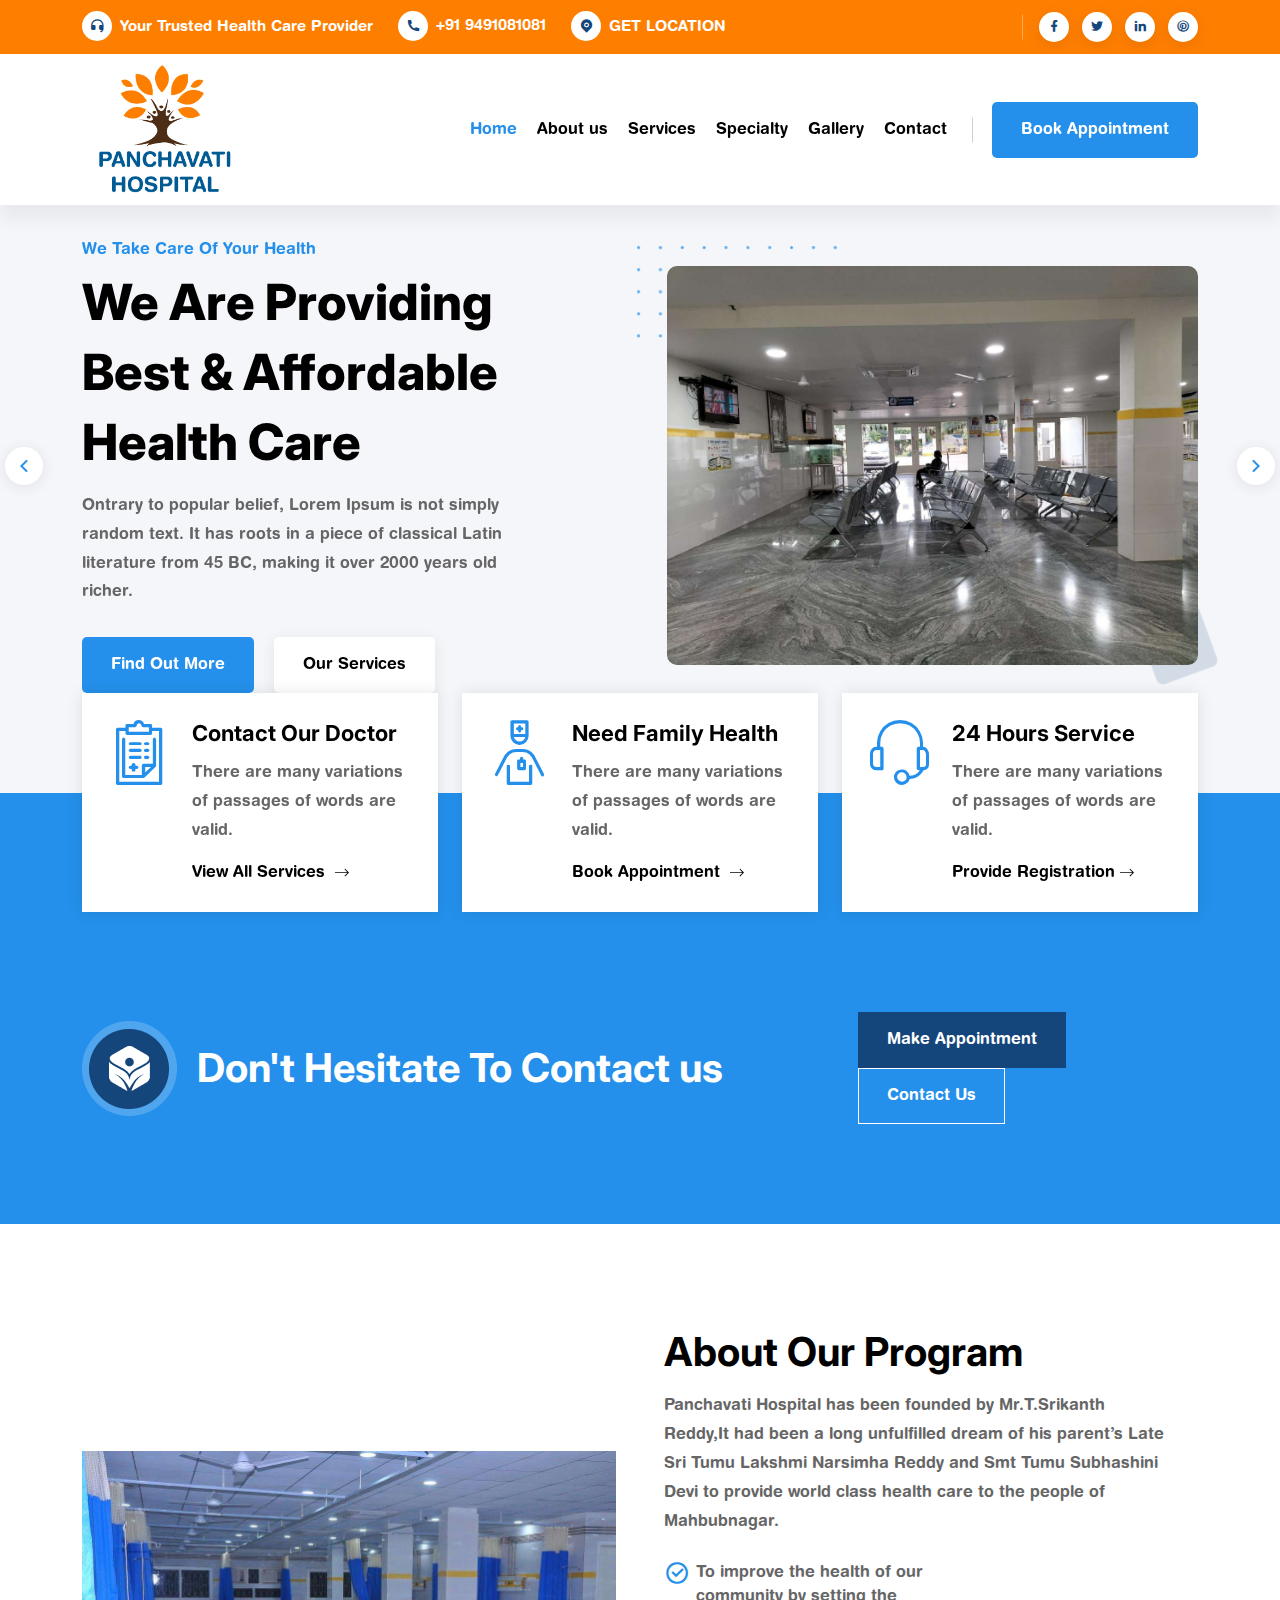
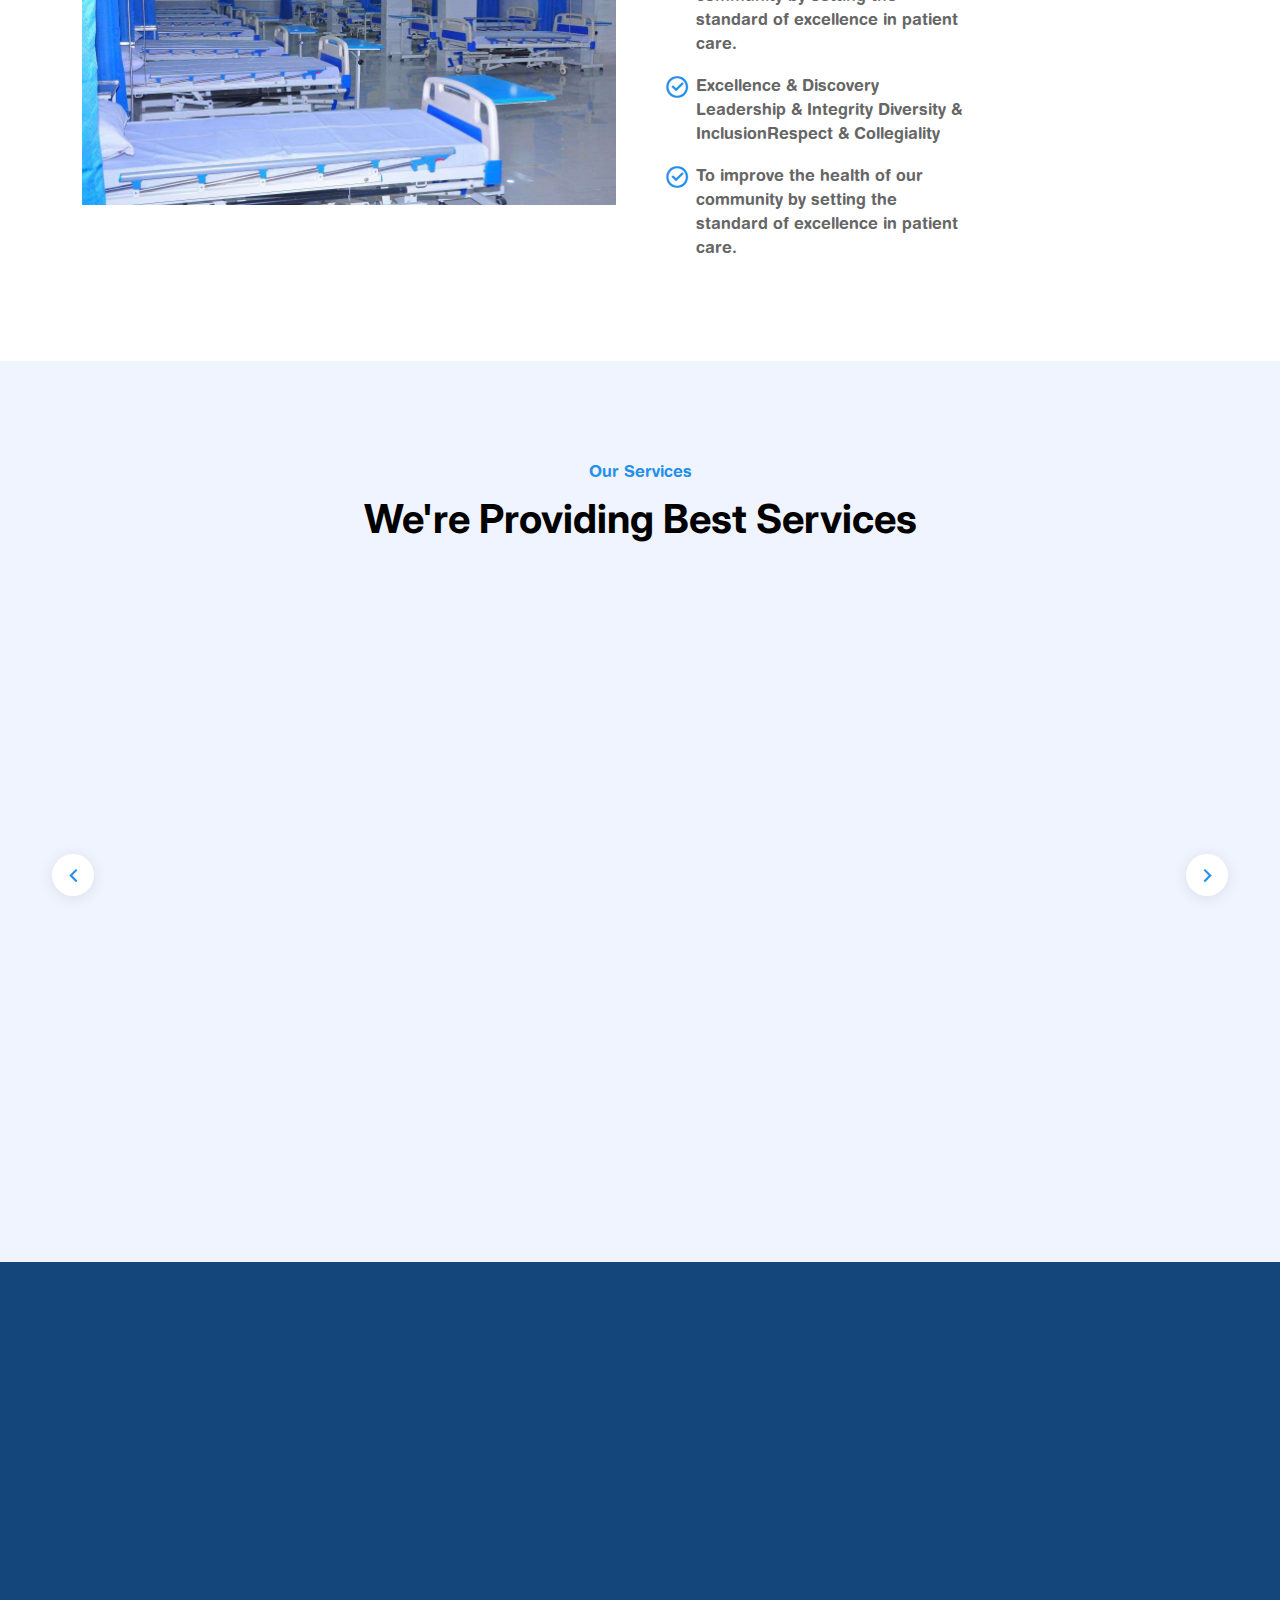
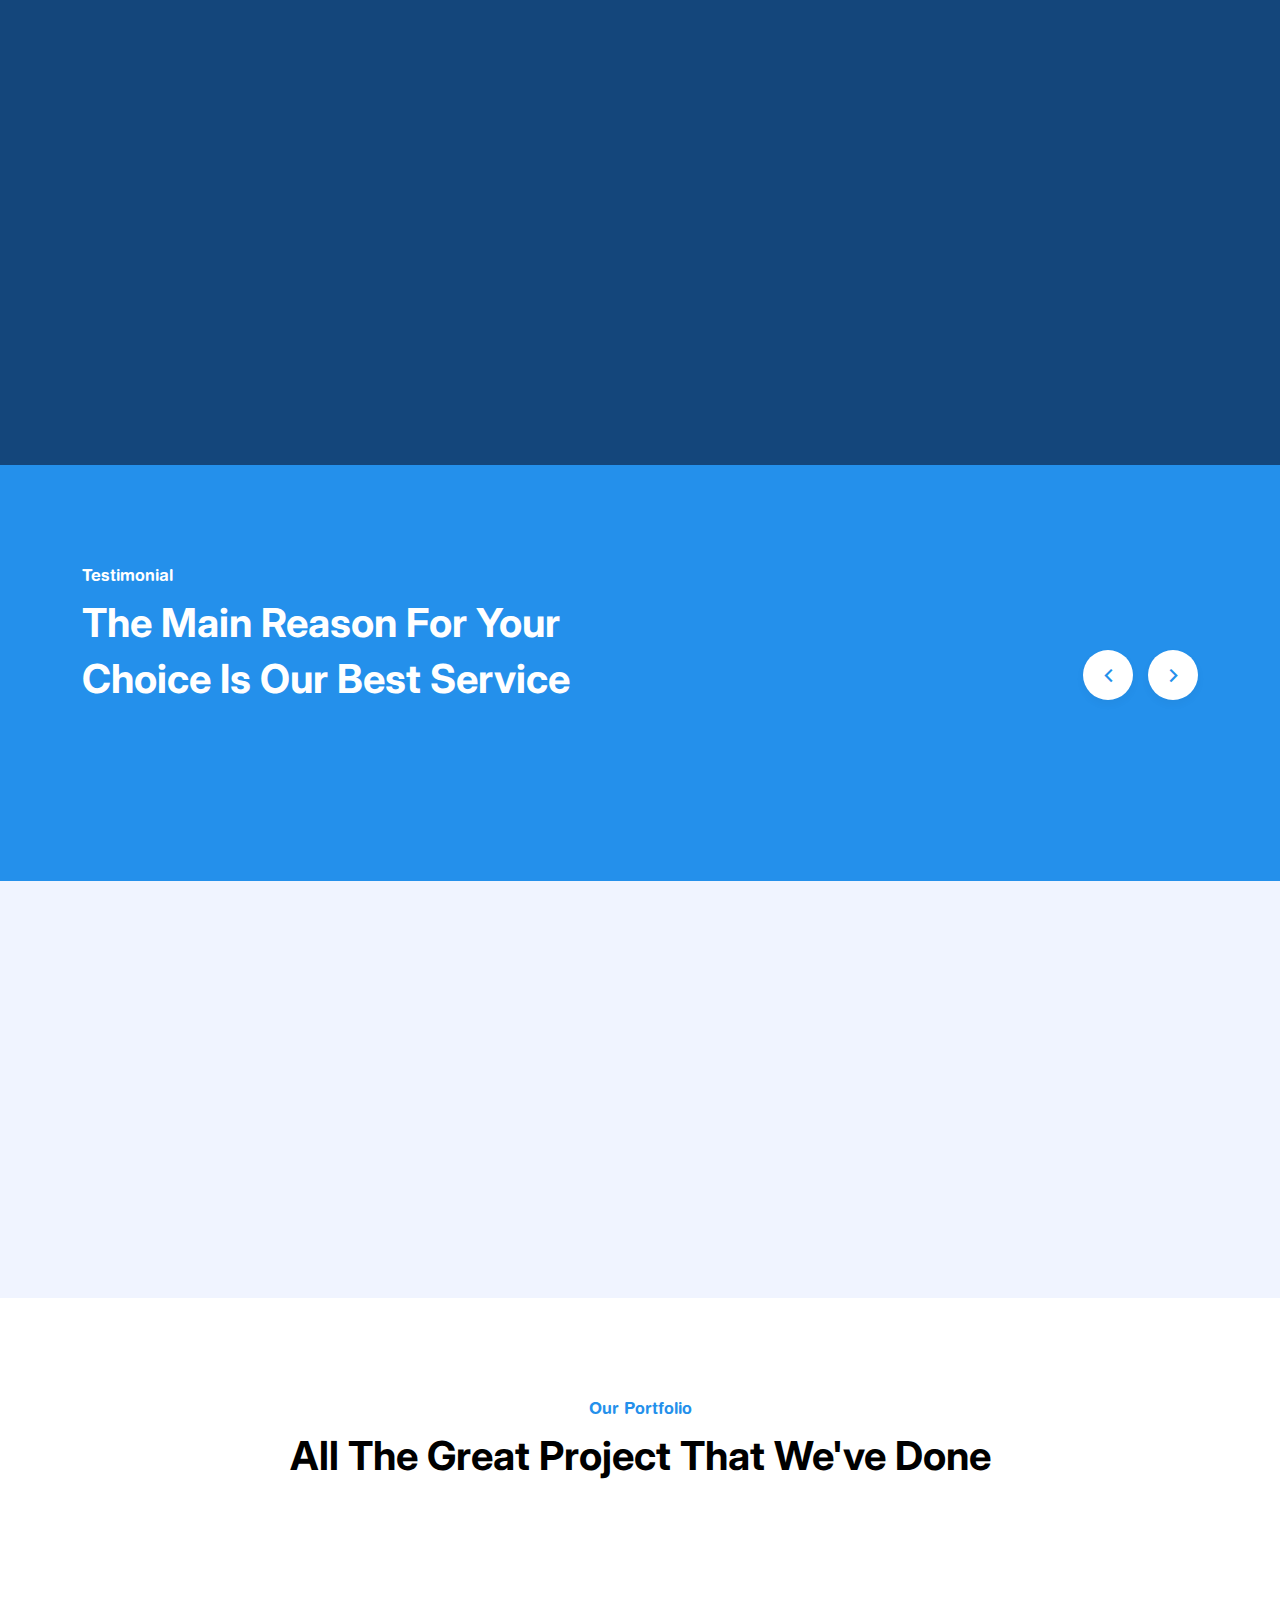
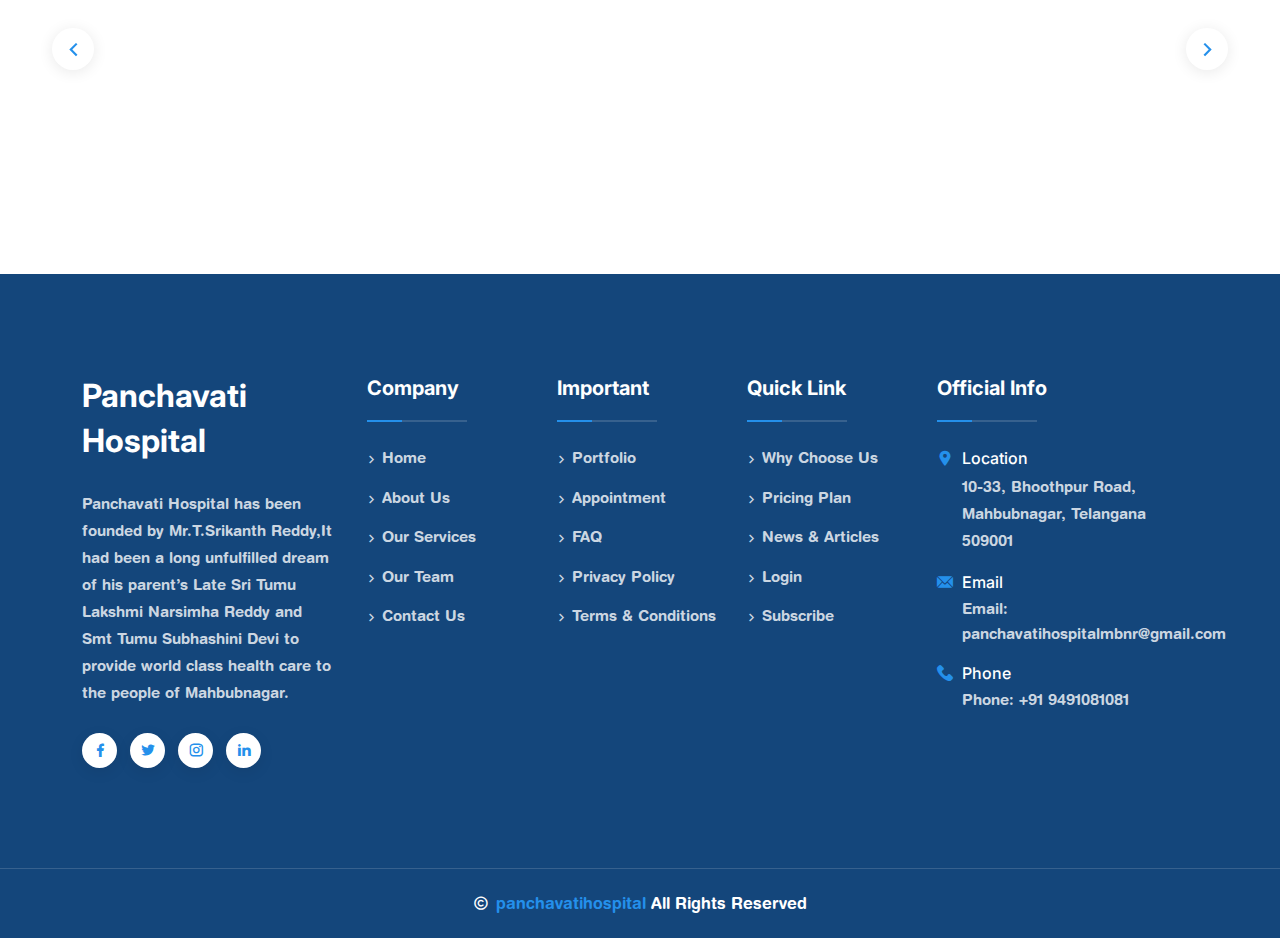
==== commit bf639d41: "first comit" ====
--- a/index.html
+++ b/index.html
@@ -50,7 +50,7 @@
 
             <!-- Header Section Start -->
             <header class="header-wrap style1">
-                <div class="header-top">
+                <div class="header-top"  style="background-color: #fe7e00 !important;">
                     <div class="container">
                         <div class="row align-items-center">
                             <div class="col-lg-8">
@@ -107,10 +107,9 @@
                     <div class="container">
                         <nav class="navbar navbar-expand-md navbar-light">
                            <a class="navbar-brand" href="index.html">
-                                <!-- <img class="logo-light" src="assets/img/logo.png" alt="logo">
-                                <img class="logo-dark" src="assets/img/logo-white.png" alt="logo"> -->
-
-<h3 style="text-transform:uppercase;">Panchavati Hospital JSN</h3>
+<img class="logo-light" src="img/logo.png" style="height: 151px;padding: 11px;">
+                            
+
                             </a>
                             <div class="collapse navbar-collapse main-menu-wrap" id="navbarSupportedContent">
                                 <div class="menu-close d-lg-none">
@@ -179,25 +178,10 @@
                                 </div>
                                 <div class="col-xl-7 col-lg-6">
                                     <div class="hero-img-wrap">
-                                        <img class="hero-img" src="assets/img/hero/hero-img-1.jpg" alt="Image">
+                                        <img class="hero-img" src="img/16.jpg">
                                         <img src="assets/img/hero/hero-shape-1.png" alt="Image" class="hero-shape-one moveHorizontal">
                                         <img src="assets/img/hero/hero-shape-2.png" alt="Image" class="hero-shape-two rotate">
-                                        <div class="row promo-box-wrap">
-                                            <div class="col-xl-5 col-lg-7 col-md-5">
-                                                <div class="promo-box">
-                                                    <span><i class="flaticon-support"></i></span>
-                                                    <h4>24/7 Support</h4>
-                                                    <p>There are many variations of passages are valid.</p>
-                                                </div>
-                                            </div>
-                                            <div class="col-xl-5 col-lg-7 col-md-5">
-                                                <div class="promo-box">
-                                                    <span><i class="flaticon-aid-man"></i></span>
-                                                    <h4>Qualified Doctors</h4>
-                                                    <p>There are many variations of passages are valid.</p>
-                                                </div>
-                                            </div>
-                                        </div>
+                                        
                                     </div>
                                 </div>
                             </div>
@@ -219,70 +203,16 @@
                                 </div>
                                 <div class="col-xl-7 col-lg-6">
                                     <div class="hero-img-wrap">
-                                        <img class="hero-img" src="assets/img/hero/hero-img-8.jpg" alt="Image">
+                                        <img class="hero-img" src="img/19.jpg">
                                         <img src="assets/img/hero/hero-shape-1.png" alt="Image" class="hero-shape-one moveHorizontal">
                                         <img src="assets/img/hero/hero-shape-2.png" alt="Image" class="hero-shape-two rotate">
-                                        <div class="row promo-box-wrap">
-                                            <div class="col-xl-5 col-lg-7 col-md-5">
-                                                <div class="promo-box">
-                                                    <span><i class="flaticon-support"></i></span>
-                                                    <h4>24/7 Support</h4>
-                                                    <p>There are many variations of passages are valid.</p>
-                                                </div>
-                                            </div>
-                                            <div class="col-xl-5 col-lg-7 col-md-5">
-                                                <div class="promo-box">
-                                                    <span><i class="flaticon-aid-man"></i></span>
-                                                    <h4>Qualified Doctors</h4>
-                                                    <p>There are many variations of passages are valid.</p>
-                                                </div>
-                                            </div>
-                                        </div>
-                                    </div>
-                                </div>
-                            </div>
-                        </div>
-                    </div>
-                    <div class="hero-slide-item">
-                        <div class="container">
-                            <div class="row align-items-center gx-5">
-                                <div class="col-xl-5 col-lg-6">
-                                    <div class="hero-content">
-                                        <span>Telemedicine Help</span>
-                                        <h1>Most Complete Health Solution In Your Hands</h1>
-                                        <p>Ontrary to popular belief, Lorem Ipsum is not simply random text. It has roots in a piece of classical Latin literature from 45 BC, making it over 2000 years old richer.</p>
-                                        <div class="hero-btn">
-                                            <a href="about.html" class="btn style1">Find Out More</a>
-                                            <a href="service-one.html" class="btn style3">Our Services</a>
-                                        </div>
-                                    </div>
-                                </div>
-                                <div class="col-xl-7 col-lg-6">
-                                    <div class="hero-img-wrap">
-                                        <img class="hero-img" src="assets/img/hero/hero-img-9.jpg" alt="Image">
-                                        <img src="assets/img/hero/hero-shape-1.png" alt="Image" class="hero-shape-one moveHorizontal">
-                                        <img src="assets/img/hero/hero-shape-2.png" alt="Image" class="hero-shape-two rotate">
-                                        <div class="row promo-box-wrap">
-                                            <div class="col-xl-5 col-lg-7 col-md-5">
-                                                <div class="promo-box">
-                                                    <span><i class="flaticon-support"></i></span>
-                                                    <h4>24/7 Support</h4>
-                                                    <p>There are many variations of passages are valid.</p>
-                                                </div>
-                                            </div>
-                                            <div class="col-xl-5 col-lg-7 col-md-5">
-                                                <div class="promo-box">
-                                                    <span><i class="flaticon-aid-man"></i></span>
-                                                    <h4>Qualified Doctors</h4>
-                                                    <p>There are many variations of passages are valid.</p>
-                                                </div>
-                                            </div>
-                                        </div>
-                                    </div>
-                                </div>
-                            </div>
-                        </div>
-                    </div>
+                                      
+                                    </div>
+                                </div>
+                            </div>
+                        </div>
+                    </div>
+                  
                 </div>
             </section>
             <!-- Hero Section End -->
@@ -335,7 +265,7 @@
                                     </div>
                                     <div class="content-title style2">
                                         <h2>Don't Hesitate To Contact us</h2>
-                                        <p>Lorem ipsum dolor sit amet, consectetur adipisicing elit. Architecto inventore voluptatem possimus quibusdam veritatis. Accusamus ipsum saepe quas.</p>
+                                       
                                     </div>
                                 </div>
                             </div>
@@ -352,65 +282,52 @@
        
        
             <!-- Counter Section End -->
-
-            <!-- About Section Start -->
-            <section class="about-wrap style1 ptb-100">
-                <div class="container">
-                    <div class="row gx-5 align-items-center">
-                        <div class="col-lg-6" data-aos="fade-right" data-aos-duration="1200" data-aos-delay="200">
-                            <div class="about-img-wrap">
-                                <img src="assets/img/about/about-img-1.jpg" alt="Image" class="about-img-one">
-                                <img src="assets/img/about/about-img-2.html" alt="Image" class="about-img-two">
-                                <div class="about-doctor-box">
-                                    <div class="doctor-img">
-                                        <img src="assets/img/about/doctor-1.jpg" alt="Image">
-                                    </div>
-                                    <div class="doctor-info">
-                                        <h5>Dr. Kate Winslet</h5>
-                                        <span>Radiology</span>
-                                    </div>
-                                    <button type="button" class="btn style1">Select</button>
-                                </div>
-                            </div>
-                        </div>
-                        <div class="col-lg-6" data-aos="fade-left" data-aos-duration="1200" data-aos-delay="200">
-                            <div class="about-content">
-                                <div class="content-title style1">
-                                    <span>About Our Program</span>
-                                    <h2>Take Care Of Your Health With Our Health Package</h2>
-                                    <p>There are many variations of passages of Lorem Ipsum amets avoilble but majority have suffered alteration in some form, by injected humour or randomise words which don't sure amet consec tetur adicing.</p>
-                                </div>
-                                <div class="row align-items-center">
-                                    <div class="col-md-7">
-                                        <ul class="content-feature-list list-style">
-                                            <li><i class="ri-checkbox-circle-line"></i>Provide More Potential Health
-                                            </li>
-                                            <li><i class="ri-checkbox-circle-line"></i>Operational Research Transformation
-                                            </li>
-                                            <li><i class="ri-checkbox-circle-line"></i>Mental health Solution
-                                            </li>
-                                        </ul>
-                                    </div>
-                                    <div class="col-md-5">
-                                        <div class="about-promo-video bg-f">
-                                            <a class="play-now" data-fancybox="" href="https://www.youtube.com/watch?v=UNSSuTSQI9I">
-                                                <i class="ri-play-fill"></i>
-                                                <span class="ripple"></span>
-                                            </a>
-                                        </div>
-                                    </div>
-                                </div>
-                                <div class="ceo-msg">
-                                    <div class="ceo-img">
-                                        <img src="assets/img/about/doctor-2.jpg" alt="Image">
-                                    </div>
-                                    <p>"Think Hard And Focus On The Patient's Well-Being"</p>
-                                </div>
-                            </div>
-                        </div>
-                    </div>
-                </div>
-            </section>
+<!-- About Section Start -->
+<section class="about-wrap style1 ptb-100">
+    <div class="container">
+        <div class="row gx-5 align-items-center">
+            <div class="col-lg-6">
+                <div class="about-img-wrap">
+                 
+<img src="img/11.jpg" style="width:100%;position:relative;top: 110px;">
+                
+                  
+                </div>
+            </div>
+            <div class="col-lg-6">
+                <div class="about-content">
+                    <div class="content-title style1">
+           
+                        <h2>About Our Program</h2>
+                        <p>Panchavati Hospital has been founded by Mr.T.Srikanth Reddy,It had been a long unfulfilled dream of his parent’s Late Sri Tumu Lakshmi Narsimha Reddy and Smt Tumu Subhashini Devi to provide world class health care to the people of Mahbubnagar.
+
+                        </p>
+                    </div>
+                    <div class="row align-items-center">
+                        <div class="col-md-7">
+                            <ul class="content-feature-list list-style">
+                                <li><i class="ri-checkbox-circle-line"></i>To improve the health of our community by setting the standard of excellence in patient care.
+
+
+                                </li>
+                                <li><i class="ri-checkbox-circle-line"></i>Excellence & Discovery Leadership & Integrity Diversity & Inclusion​​​​​​​Respect & Collegiality
+
+
+                                </li>
+                                <li><i class="ri-checkbox-circle-line"></i>To improve the health of our community by setting the standard of excellence in patient care.
+
+
+                                </li>
+                            </ul>
+                        </div>
+                    
+                    </div>
+                 
+                </div>
+            </div>
+        </div>
+    </div>
+</section>
             <!-- About Section End -->
 
             <!-- Service Section Start -->
@@ -427,9 +344,12 @@
                                 <span class="service-icon"><i class="flaticon-hospital-ward"></i></span>
                             </div>
                             <div class="service-info">
-                                <h3><a href="service-details.html">Patient Onboarding</a></h3>
-                                <p>It is a long established fact that reader will content of page when looks layout.</p>
-                                <a href="service-details.html" class="link style2">Explore More</a>
+                                <h3><a href="contactus.html">Cardiology
+                                    </a></h3>
+                                <p>Heart and Vascular Care at Panchavati Hospital
+                                    
+                                    Our cardiac specialists at Panchavati Hospital, provide comprehensive care and treatment for patients diagnosed with heart and vascular conditions.</p>
+                               
                             </div>
                         </div>
                         <div class="service-card style1"  data-aos="fade-left" data-aos-duration="1200" data-aos-delay="300">
@@ -438,9 +358,12 @@
                                 <span class="service-icon"><i class="flaticon-health-care"></i></span>
                             </div>
                             <div class="service-info">
-                                <h3><a href="service-details.html">Heart Checkup</a></h3>
-                                <p>It is a long established fact that reader will content of page when looks layout.</p>
-                                <a href="service-details.html" class="link style2">Explore More</a>
+                                <h3><a href="service-details.html">Neurology Care
+                                    </a></h3>
+                                <p> 
+                                    
+                                    The Department of Neurology at Panchavati Hospital offers a full range of specialized, comprehensive services ranging from neuro-intensive care to outpatient consultations for people with conditions such as stroke, headache, and more.</p>
+                                
                             </div>
                         </div>
                         <div class="service-card style1"  data-aos="fade-left" data-aos-duration="1200" data-aos-delay="400">
@@ -449,9 +372,10 @@
                                 <span class="service-icon"><i class="flaticon-traumatology"></i></span>
                             </div>
                             <div class="service-info">
-                                <h3><a href="service-details.html">Orthopedic Solution</a></h3>
-                                <p>It is a long established fact that reader will content of page when looks layout.</p>
-                                <a href="service-details.html" class="link style2">Explore More</a>
+                                <h3><a href="service-details.html">Gynecology and Obstetrics
+                                  </a></h3>
+                                <p>  Panchavati Hospital provides a comprehensive range of routine gynecological and obstetrical services to patients of all ages, as well as specialty care in pelvic floor health, adolescent gynecology, high risk obstetrics and maternity care.</p>
+                               
                             </div>
                         </div>
                         <div class="service-card style1"  data-aos="fade-left" data-aos-duration="1200" data-aos-delay="500">
@@ -460,9 +384,12 @@
                                 <span class="service-icon"><i class="flaticon-bandage"></i></span>
                             </div>
                             <div class="service-info">
-                                <h3><a href="service-details.html">Pathology test</a></h3>
-                                <p>It is a long established fact that reader will content of page when looks layout.</p>
-                                <a href="service-details.html" class="link style2">Explore More</a>
+                                <h3><a href="service-details.html">Pediatric
+                                    Pediatric at Panchavati Hospital
+                                    
+                                    </a></h3>
+                                <p>The Department of Pediatrics at Panchavati Hospital provides complete health solutions for children of all ages. The department has experienced pediatric care intensivists and skilled general pediatricians</p>
+                               
                             </div>
                         </div>
                         <div class="service-card style1"  data-aos="fade-left" data-aos-duration="1200" data-aos-delay="600">
@@ -471,9 +398,12 @@
                                 <span class="service-icon"><i class="flaticon-nurse"></i></span>
                             </div>
                             <div class="service-info">
-                                <h3><a href="service-details.html">Specialist Advise</a></h3>
-                                <p>It is a long established fact that reader will content of page when looks layout.</p>
-                                <a href="service-details.html" class="link style2">Explore More</a>
+                                <h3><a href="service-details.html">Orthopaedic
+                                 
+                                    
+                                    </a></h3>
+                                <p>We provide knee replacement surgeries, total hip and shoulder replacement surgeries and spine surgeries, as well as various kinds of innovative care for a broad range of musculoskeletal conditions. Panchavati Hospital has pioneered minimally invasive techniques in orthopedic surgery, as well as treatment for osteoarthritis and sports injury.</p>
+                             
                             </div>
                         </div>
                         <div class="service-card style1"  data-aos="fade-left" data-aos-duration="1200" data-aos-delay="700">
@@ -482,69 +412,21 @@
                                 <span class="service-icon"><i class="flaticon-ophthalmology"></i></span>
                             </div>
                             <div class="service-info">
-                                <h3><a href="service-details.html">Complete Eye Care</a></h3>
-                                <p>It is a long established fact that reader will content of page when looks layout.</p>
-                                <a href="service-details.html" class="link style2">Explore More</a>
-                            </div>
-                        </div>
-                    </div>
-                    <div class="text-center mt-30">
-                        <p class="mb-0">Are you impressed with our amazing services. <a href="service-one.html" class="link style1">View All Services</a></p>
-                    </div>
+                                <h3><a href="service-details.html">Imaging and Radiology
+                                   </a></h3>
+                                <p> Radiology at Panchavati Hospital
+                                    
+                                    We provide comprehensive range of imaging and radiology services, state-of-the-art facilities and a talented faculty of experts in radiology who use their specialized knowledge to deliver the best patient care.</p>
+                              
+                            </div>
+                        </div>
+                    </div>
+                  
                 </div>
             </section>
             <!-- Service Section End -->
 
-            <!-- Appointment Section Start -->
-            <section class="appointment-wrap style1 bg-athens">
-                <div class="container">
-                    <div class="row gx-5">
-                        <div class="col-lg-6" data-aos="fade-right" data-aos-duration="1200" data-aos-delay="200">
-                            <div class="appointment-content">
-                                <div class="content-title style1">
-                                    <span>Best Solutions</span>
-                                    <h2>Awesome Smart Health Can Make Your Life Easier</h2>
-                                    <p>Lorem ipsum dolor sit, amet consectetur adipisicing elit. Iste cupiditate sit debitis, aut, perferendis praesentium alias, asperiores similique veniam vitae veritatis.</p>
-                                </div>
-                                <ul class="content-feature-list list-style">
-                                    <li><i class="ri-checkbox-circle-line"></i>Top Professional Team</li>
-                                    <li><i class="ri-checkbox-circle-line"></i>World Class Dental Services</li>
-                                    <li><i class="ri-checkbox-circle-line"></i>Discount On Treatment Fees</li>
-                                    <li><i class="ri-checkbox-circle-line"></i>Multi-Functional Hospital</li>
-                                    <li><i class="ri-checkbox-circle-line"></i>20+ Years Of Experience</li>
-                                    <li><i class="ri-checkbox-circle-line"></i>Top Professional Specialist</li>
-                                </ul>
-                                <a href="contact.html" class="btn style1">Contact Us Now</a>
-                            </div>
-                        </div>
-                        <div class="col-lg-6" data-aos="fade-left" data-aos-duration="1200" data-aos-delay="200">
-                            <div class="appointment-bg bg-f">
-                                <form action="#" class="appointment-form">
-                                    <h2>Book An Appointment</h2>
-                                    <div class="form-group">
-                                        <input type="text" placeholder="Full name">   
-                                    </div>
-                                    <div class="form-group">
-                                        <input type="number" placeholder="Phone Number">   
-                                    </div>
-                                    <div class="form-group">
-                                        <select name="select_doctor" id="select_doctor">
-                                            <option value="0" data-display="Select Doctor">Select Doctor</option>
-                                            <option value="1" >Dr. Novlel Josef</option>
-                                            <option value="2" >Dr. Fredrick Henry</option>
-                                            <option value="3" >Dr. Steave Mark</option>
-                                        </select>   
-                                    </div>
-                                    <div class="form-group">
-                                        <input type="date">   
-                                    </div>
-                                    <button type="submit" class="btn style2">Book Now</button>
-                                </form>
-                            </div>
-                        </div>
-                    </div>
-                </div>
-            </section>
+         
             <!-- Appointment Section End -->
 
             <!-- Why Choose Us Section Start -->
@@ -554,21 +436,22 @@
                         <div class="col-lg-6" data-aos="fade-up" data-aos-duration="1200" data-aos-delay="200">
                             <div class="section-title style2">
                                 <span>Why Choose us</span>
-                                <h2>Owr Best Services & Quite Popular Online Treatment</h2>
+                                <h2>Owr Best Services & Quite Popular  Treatment</h2>
                             </div>
                         </div>
                         <div class="col-lg-6" data-aos="fade-up" data-aos-duration="1200" data-aos-delay="200">
-                            <p class="section-para style2">Lorem ipsum dolor, sit amet consectetur adipisicing elit. Eaque ex maxime itaque corporis ipsam dolores non explicabo, ipsa temporibus impedit, quos architecto ad pariatur! Itaque fugit nesciunt doloremque quos! Nam?</p>
+                            <p class="section-para style2">Panchavati Hospital has been founded by Mr.T.Srikanth Reddy,It had been a long unfulfilled dream of his parent’s Late Sri Tumu Lakshmi Narsimha Reddy and Smt Tumu Subhashini Devi to provide world class health care to the people of Mahbubnagar.
+
+                            </p>
                         </div>
                     </div>
                     <div class="row align-items-center gx-5">
                         <div class="col-lg-6" data-aos="fade-right" data-aos-duration="1200" data-aos-delay="200">
-                            <div class="wh-img-wrap">
+                            <div class="wh--wrap">
                                 <div class="wh-shape-one">
-                                    <img src="assets/img/why-choose-us/wh-shape-1.png" alt="Image" class=" bounce">
-                                </div>
-                                <img src="assets/img/why-choose-us/wh-img-5.jpg" alt="Image" class="wh-img-one">
-                                <img src="assets/img/why-choose-us/wh-img-2.jpg" alt="Image" class="wh-img-two">
+                                    <img src="img/27.jpg" style="height: ;width: 100%;" class=" bounce">
+                                </div>
+                            
                             </div>
                         </div>
                         <div class="col-lg-6" data-aos="fade-left" data-aos-duration="1200" data-aos-delay="200">
@@ -579,8 +462,11 @@
                                             <i class="ri-check-line"></i>
                                         </div>
                                         <div class="feature-text">
-                                            <h3>Mental health Solutions</h3>
-                                            <p>Vestibulum ac diam sit amet quam vehicula elemen tum sed sit amet dui praesent sapien pellen tesque .</p>
+                                            <h3>Our Mission
+                                                
+                                                
+                                              </h3>
+                                            <p>To improve the health of our community by setting the standard of excellence in patient care.</p>
                                         </div>
                                     </div>
                                     <div class="feature-item">
@@ -588,8 +474,10 @@
                                             <i class="ri-check-line"></i>
                                         </div>
                                         <div class="feature-text">
-                                            <h3>Rapid Patient Improvement</h3>
-                                            <p>Vestibulum ac diam sit amet quam vehicula elemen tum sed sit amet dui praesent sapien pellen tesque.</p>
+                                            <h3>  Our Values
+                                                
+                                                </h3>
+                                            <p>Excellence & Discovery Leadership & Integrity Diversity & Inclusion​​​​​​​Respect & Collegiality</p>
                                         </div>
                                     </div>
                                     <div class="feature-item">
@@ -597,95 +485,20 @@
                                             <i class="ri-check-line"></i>
                                         </div>
                                         <div class="feature-text">
-                                            <h3>World Class Treatment</h3>
-                                            <p>Vestibulum ac diam sit amet quam vehicula elemen tum sed sit amet dui praesent sapien pellen tesque.</p>
+                                            <h3>
+                                                Our Vision
+                                               </h3>
+                                            <p> Patients are the focus of everything we do at The Panchavati Hospital. Our vision to advance patient care.</p>
                                         </div>
                                     </div>
                                 </div>
                             </div>
                         </div>
                     </div>
-                    <div class="partner-slider-one owl-carousel pt-100">
-                        <div class="partner-item">
-                            <img src="assets/img/partner/partner-1.png" alt="Image">
-                        </div>
-                        <div class="partner-item">
-                            <img src="assets/img/partner/partner-2.png" alt="Image">
-                        </div>
-                        <div class="partner-item">
-                            <img src="assets/img/partner/partner-3.png" alt="Image">
-                        </div>
-                        <div class="partner-item">
-                            <img src="assets/img/partner/partner-4.png" alt="Image">
-                        </div>
-                        <div class="partner-item">
-                            <img src="assets/img/partner/partner-5.png" alt="Image">
-                        </div>
-                        <div class="partner-item">
-                            <img src="assets/img/partner/partner-6.png" alt="Image">
-                        </div>
-                        <div class="partner-item">
-                            <img src="assets/img/partner/partner-2.png" alt="Image">
-                        </div>
-                    </div>
+                   
                 </div>
             </section>
             <!-- Why Choose Us Section End -->
-
-            <!-- Portfolio Section Start -->
-            <section class="portfolio-wrap ptb-100">
-                <div class="container">
-                    <div class="section-title style1 text-center mb-40">
-                        <span>Our Portfolio</span>
-                        <h2>All The Great Project That We've Done</h2>
-                    </div>
-                    <div class="portfolio-slider-one owl-carousel">
-                        <div class="portfolio-card style1" data-aos="fade-right" data-aos-duration="1200" data-aos-delay="200">
-                            <img src="assets/img/portfolio/portfolio-1.jpg" alt="Image">
-                            <div class="portfolio-info">
-                                <a href="portfolio-category.html" class="portfolio-cat">Cardiology</a>
-                                <h3><a href="portfolio-details.html">Cardio Surgery</a></h3>
-                            </div>
-                        </div>
-                        <div class="portfolio-card style1" data-aos="fade-right" data-aos-duration="1200" data-aos-delay="300">
-                            <img src="assets/img/portfolio/portfolio-2.jpg" alt="Image">
-                            <div class="portfolio-info">
-                                <a href="portfolio-category.html" class="portfolio-cat">Eye Care</a>
-                                <h3><a href="portfolio-details.html">Retina Checkup</a></h3>
-                            </div>
-                        </div>
-                        <div class="portfolio-card style1" data-aos="fade-right" data-aos-duration="1200" data-aos-delay="400">
-                            <img src="assets/img/portfolio/portfolio-3.jpg" alt="Image">
-                            <div class="portfolio-info">
-                                <a href="portfolio-category.html" class="portfolio-cat">Surgery</a>
-                                <h3><a href="portfolio-details.html">Neuro Surgery</a></h3>
-                            </div>
-                        </div>
-                        <div class="portfolio-card style1" data-aos="fade-right" data-aos-duration="1200" data-aos-delay="500">
-                            <img src="assets/img/portfolio/portfolio-4.jpg" alt="Image">
-                            <div class="portfolio-info">
-                                <a href="portfolio-category.html" class="portfolio-cat">Dental</a>
-                                <h3><a href="portfolio-details.html">Root Canal</a></h3>
-                            </div>
-                        </div>
-                        <div class="portfolio-card style1" data-aos="fade-right" data-aos-duration="1200" data-aos-delay="600">
-                            <img src="assets/img/portfolio/portfolio-5.jpg" alt="Image">
-                            <div class="portfolio-info">
-                                <a href="portfolio-category.html" class="portfolio-cat">Health</a>
-                                <h3><a href="portfolio-details.html">Child Care</a></h3>
-                            </div>
-                        </div>
-                        <div class="portfolio-card style1" data-aos="fade-right" data-aos-duration="1200" data-aos-delay="700">
-                            <img src="assets/img/portfolio/portfolio-6.jpg" alt="Image">
-                            <div class="portfolio-info">
-                                <a href="portfolio-category.html" class="portfolio-cat">Family</a>
-                                <h3><a href="portfolio-details.html">Adult Health</a></h3>
-                            </div>
-                        </div>
-                    </div>
-                </div>
-            </section>
-            <!-- Portfolio Section End -->
 
             <!-- Testimonial Section Start -->
             <section class="testimonial-wrap style1 ptb-100 bg-athens">
@@ -707,15 +520,15 @@
                                 <li><i class="ri-star-fill"></i></li>
                                 <li><i class="ri-star-fill"></i></li>
                             </ul>
-                            <p class="client-quote">Lorem ipsum dolor sit amet adip selection repellat tetur delni vel quam aliq earu expel dolor eme fugiat enim amet sit dolor.</p>
+                            <p class="client-quote">Heard alot about this hospital established by T.Srikanth Reddy of PanchavatiGroup. Visiting this hospital was a good experience. Very efficient doctors and excellent management. Most preferred hospital .
+                            </p>
                             <div class="client-info-area">
                                 <div class="client-info-wrap">
-                                    <div class="client-img">
-                                        <img src="assets/img/testimonials/client-1.jpg" alt="Image">
-                                    </div>
+                                    
                                     <div class="client-info">
-                                        <h3>Jim Morison</h3>
-                                        <span>Director, BAT</span>
+                                        <h3>nikhil yadav
+                                        </h3>
+                             
                                     </div>
                                 </div>
                                 <div class="quote-icon">
@@ -731,15 +544,15 @@
                                 <li><i class="ri-star-fill"></i></li>
                                 <li><i class="ri-star-fill"></i></li>
                             </ul>
-                            <p class="client-quote">Lorem ipsum dolor sit amet adip selection repellat tetur delni vel quam aliq earu expel dolor eme fugiat enim amet sit dolor.</p>
+                            <p class="client-quote">One of the best and biggest multi-specialty hospitals in Mahbubnagar . Have been admitted a few times and was always extended the best service possible. But yes, they do put a very high price on your well being.
+                            </p>
                             <div class="client-info-area">
                                 <div class="client-info-wrap">
-                                    <div class="client-img">
-                                        <img src="assets/img/testimonials/client-2.jpg" alt="Image">
-                                    </div>
+                                   
                                     <div class="client-info">
-                                        <h3>Alex Cruis</h3>
-                                        <span>CEO, IBAC</span>
+                                        <h3>chenna anilkumar
+                                        </h3>
+                                      
                                     </div>
                                 </div>
                                 <div class="quote-icon">
@@ -755,15 +568,14 @@
                                 <li><i class="ri-star-fill"></i></li>
                                 <li><i class="ri-star-fill"></i></li>
                             </ul>
-                            <p class="client-quote">Lorem ipsum dolor sit amet adip selection repellat tetur delni vel quam aliq earu expel dolor eme fugiat enim amet sit dolor.</p>
+                            <p class="client-quote">This is amazing hospital I had ever seen.. My old aged father in law who was suffering from arthritis and even  he was  unable to walk  had underwent  for Total Knee Replacement Surgery for both legs. They were given all the reasonable  price tariff in advance with transparency with options to select Implant variants as per the patient desire. </p>
                             <div class="client-info-area">
                                 <div class="client-info-wrap">
-                                    <div class="client-img">
-                                        <img src="assets/img/testimonials/client-3.jpg" alt="Image">
-                                    </div>
+                                    
                                     <div class="client-info">
-                                        <h3>Tom Haris</h3>
-                                        <span>Engineer, Olleo</span>
+                                        <h3>Sudheer Kumar A.C
+                                        </h3>
+                                 
                                     </div>
                                 </div>
                                 <div class="quote-icon">
@@ -779,15 +591,18 @@
                                 <li><i class="ri-star-fill"></i></li>
                                 <li><i class="ri-star-fill"></i></li>
                             </ul>
-                            <p class="client-quote">Lorem ipsum dolor sit amet adip selection repellat tetur delni vel quam aliq earu expel dolor eme fugiat enim amet sit dolor.</p>
+                            <p class="client-quote">When i went panchavati hospital,i met
+                                Mr.Dr.Sharat Chandra is one of the best doctor in Panchavati Hospital . He gives the best treatment and after operation(thyroidectomy)
+                                consultation to the patient.
+                                Even after a long period he remembers the patient and the patient's problem.
+                                I would highly recommend him for any ENT problem.
+                                And Thankew for the treatment doctor.</p>
                             <div class="client-info-area">
                                 <div class="client-info-wrap">
-                                    <div class="client-img">
-                                        <img src="assets/img/testimonials/client-4.jpg" alt="Image">
-                                    </div>
+                                 
                                     <div class="client-info">
-                                        <h3>Harry Jackson</h3>
-                                        <span>Enterpreneur</span>
+                                        <h3>vishnu reddy</h3>
+                                  
                                     </div>
                                 </div>
                                 <div class="quote-icon">
@@ -795,144 +610,96 @@
                                 </div>
                             </div>
                         </div>
-                        <div class="testimonial-card style3" data-aos="fade-up" data-aos-duration="1200" data-aos-delay="600">
-                            <ul class="ratings list-style">
-                                <li><i class="ri-star-fill"></i></li>
-                                <li><i class="ri-star-fill"></i></li>
-                                <li><i class="ri-star-fill"></i></li>
-                                <li><i class="ri-star-fill"></i></li>
-                                <li><i class="ri-star-fill"></i></li>
-                            </ul>
-                            <p class="client-quote">Lorem ipsum dolor sit amet adip selection repellat tetur delni vel quam aliq earu expel dolor eme fugiat enim amet sit dolor.</p>
-                            <div class="client-info-area">
-                                <div class="client-info-wrap">
-                                    <div class="client-img">
-                                        <img src="assets/img/testimonials/client-5.jpg" alt="Image">
-                                    </div>
-                                    <div class="client-info">
-                                        <h3>Chris Haris</h3>
-                                        <span>MD, ITec</span>
-                                    </div>
-                                </div>
-                                <div class="quote-icon">
-                                    <i class="flaticon-quote-2"></i>
-                                </div>
-                            </div>
-                        </div>
-                    </div>
-                    <div class="cta-wrap pt-100">
-                        <div class="row gx-5 align-items-center">
-                            <div class="col-xl-8 col-lg-7">
-                                <div class="cta-content">
-                                    <div class="cta-logo">
-                                        <img src="assets/img/cta-icon.png" alt="Image">
-                                    </div>
-                                    <div class="content-title">
-                                        <h2>Don't Hesitate To Contact us</h2>
-                                        <p>Lorem ipsum dolor sit amet, consectetur adipisicing elit. Architecto inventore voluptatem possimus quibusdam veritatis. Accusamus ipsum saepe quas.</p>
-                                    </div>
-                                </div>
-                            </div>
-                            <div class="col-xl-4 col-lg-5">
-                                <div class="cta-btn">
-                                    <a href="appointment.html" class="btn style1">Make Appointment</a>
-                                    <a href="contact.html" class="btn style2">Contact Us</a>
-                                </div>
-                            </div>
-                        </div>
-                    </div>
+                       
                 </div>
             </section>
             <!-- Testimonial Section End -->
 
         
-            <!-- Pricing Section End -->
-
-            <!-- Blog Section Start -->
-            <section class="blog-wrap ptb-100 bg-athens">
+        
+            <!-- Portfolio Section Start -->
+            <section class="portfolio-wrap ptb-100">
                 <div class="container">
-                    <div class="row">
-                        <div class="col-xl-6 col-lg-7 col-md-8">
-                            <div class="section-title style1 mb-40">
-                                <span>Our Blog</span>
-                                <h2>Our Latest &amp; Most Popular Tips &amp; Tricks For You</h2>
-                            </div>
-                        </div>
-                    </div>
-                    <div class="blog-slider-one owl-carousel">
-                        <div class="blog-card style1" data-aos="fade-up" data-aos-duration="1200" data-aos-delay="200">
-                            <div class="blog-img">
-                                <img src="assets/img/blog/blog-1.jpg" alt="Image">
-                            </div>
-                            <div class="blog-info">
-                                <a href="posts-by-date.html" class="blog-date">22 Jun, 2022</a>
-                                <ul class="blog-metainfo  list-style">
-                                    <li><i class="ri-user-unfollow-line"></i><a href="posts-by-author.html">Admin</a></li>
-                                    <li><i class="ri-wechat-line"></i>No Comment</li>
-                                </ul>
-                                <h3><a href="blog-details-right-sidebar.html">How To Recover Health Faster With Online Session</a></h3>
-                                <a href="blog-details-right-sidebar.html" class="link style2">Read More<i class="flaticon-right-arrow"></i></a>
-                            </div>
-                        </div>
-                        <div class="blog-card style1" data-aos="fade-up" data-aos-duration="1200" data-aos-delay="300">
-                            <div class="blog-img">
-                                <img src="assets/img/blog/blog-2.jpg" alt="Image">
-                            </div>
-                            <div class="blog-info">
-                                <a href="posts-by-date.html" class="blog-date">15 Jun, 2022</a>
-                                <ul class="blog-metainfo  list-style">
-                                    <li><i class="ri-user-unfollow-line"></i><a href="posts-by-author.html">Admin</a></li>
-                                    <li><i class="ri-wechat-line"></i>No Comment</li>
-                                </ul>
-                                <h3><a href="blog-details-right-sidebar.html">Telehealth Services Are Ready To Help Your Family </a></h3>
-                                <a href="blog-details-right-sidebar.html" class="link style2">Read More<i class="flaticon-right-arrow"></i></a>
-                            </div>
-                        </div>
-                        <div class="blog-card style1" data-aos="fade-up" data-aos-duration="1200" data-aos-delay="400">
-                            <div class="blog-img">
-                                <img src="assets/img/blog/blog-3.jpg" alt="Image">
-                            </div>
-                            <div class="blog-info">
-                                <a href="posts-by-date.html" class="blog-date">12 Jun, 2022</a>
-                                <ul class="blog-metainfo  list-style">
-                                    <li><i class="ri-user-unfollow-line"></i><a href="posts-by-author.html">Admin</a></li>
-                                    <li><i class="ri-wechat-line"></i>No Comment</li>
-                                </ul>
-                                <h3><a href="blog-details-right-sidebar.html">10 Tips To Lead A Healthy And Happy Life</a></h3>
-                                <a href="blog-details-right-sidebar.html" class="link style2">Read More<i class="flaticon-right-arrow"></i></a>
-                            </div>
-                        </div>
-                        <div class="blog-card style1" data-aos="fade-up" data-aos-duration="1200" data-aos-delay="500">
-                            <div class="blog-img">
-                                <img src="assets/img/blog/blog-4.jpg" alt="Image">
-                            </div>
-                            <div class="blog-info">
-                                <a href="posts-by-date.html" class="blog-date">25 May, 2022</a>
-                                <ul class="blog-metainfo  list-style">
-                                    <li><i class="ri-user-unfollow-line"></i><a href="posts-by-author.html">Admin</a></li>
-                                    <li><i class="ri-wechat-line"></i>No Comment</li>
-                                </ul>
-                                <h3><a href="blog-details-right-sidebar.html">The Day I'd Spent At Square Medical Center</a></h3>
-                                <a href="blog-details-right-sidebar.html" class="link style2">Read More<i class="flaticon-right-arrow"></i></a>
-                            </div>
-                        </div>
-                        <div class="blog-card style1" data-aos="fade-up" data-aos-duration="1200" data-aos-delay="600">
-                            <div class="blog-img">
-                                <img src="assets/img/blog/blog-5.jpg" alt="Image">
-                            </div>
-                            <div class="blog-info">
-                                <a href="posts-by-date.html" class="blog-date">17 May, 2022</a>
-                                <ul class="blog-metainfo  list-style">
-                                    <li><i class="ri-user-unfollow-line"></i><a href="posts-by-author.html">Admin</a></li>
-                                    <li><i class="ri-wechat-line"></i>No Comment</li>
-                                </ul>
-                                <h3><a href="blog-details-right-sidebar.html">How Does Science Help In Dental Surgery Research</a></h3>
-                                <a href="blog-details-right-sidebar.html" class="link style2">Read More<i class="flaticon-right-arrow"></i></a>
-                            </div>
-                        </div>
+                    <div class="section-title style1 text-center mb-40">
+                        <span>Our Portfolio</span>
+                        <h2>All The Great Project That We've Done</h2>
+                    </div>
+                    <div class="portfolio-slider-one owl-carousel">
+                        <div class="portfolio-card style1" data-aos="fade-right" data-aos-duration="1200" data-aos-delay="200">
+                            <img src="img/1.jpg"style="height: 250px;">
+                            <div class="portfolio-info">
+                                <a href="portfolio-category.html" class="portfolio-cat">Cardiology</a>
+                                <h3><a href="portfolio-details.html">Cardio Surgery</a></h3>
+                            </div>
+                        </div>
+                        <div class="portfolio-card style1" data-aos="fade-right" data-aos-duration="1200" data-aos-delay="300">
+                            <img src="img/2.jpg"style="height: 250px;">
+                            <div class="portfolio-info">
+                                <a href="portfolio-category.html" class="portfolio-cat">Eye Care</a>
+                                <h3><a href="portfolio-details.html">Retina Checkup</a></h3>
+                            </div>
+                        </div>
+                   
+                        <div class="portfolio-card style1" data-aos="fade-right" data-aos-duration="1200" data-aos-delay="500">
+                            <img src="img/4.jpg" style="height: 250px;">
+                            <div class="portfolio-info">
+                                <a href="portfolio-category.html" class="portfolio-cat">Dental</a>
+                                <h3><a href="portfolio-details.html">Root Canal</a></h3>
+                            </div>
+                        </div>
+                        <div class="portfolio-card style1" data-aos="fade-right" data-aos-duration="1200" data-aos-delay="600">
+                            <img src="img/9.jpg"style="height: 250px;">
+                            <div class="portfolio-info">
+                                <a href="portfolio-category.html" class="portfolio-cat">Health</a>
+                                <h3><a href="portfolio-details.html">Child Care</a></h3>
+                            </div>
+                        </div>
+                        <div class="portfolio-card style1" data-aos="fade-right" data-aos-duration="1200" data-aos-delay="700">
+                            <img src="img/8.jpg" style="height: 250px;">
+                            <div class="portfolio-info">
+                                <a href="portfolio-category.html" class="portfolio-cat">Family</a>
+                                <h3><a href="portfolio-details.html">Adult Health</a></h3>
+                            </div>
+                        </div>
+
+
+
+                        <div class="portfolio-card style1" data-aos="fade-right" data-aos-duration="1200" data-aos-delay="700">
+                            <img src="img/19.jpg" style="height: 250px;">
+                            <div class="portfolio-info">
+                                <a href="portfolio-category.html" class="portfolio-cat">Family</a>
+                                <h3><a href="portfolio-details.html">Adult Health</a></h3>
+                            </div>
+                        </div>
+                        
+
+                        <div class="portfolio-card style1" data-aos="fade-right" data-aos-duration="1200" data-aos-delay="700">
+                            <img src="img/10.jpg" style="height: 250px;">
+                            <div class="portfolio-info">
+                                <a href="portfolio-category.html" class="portfolio-cat">Family</a>
+                                <h3><a href="portfolio-details.html">Adult Health</a></h3>
+                            </div>
+                        </div>
+                        <div class="portfolio-card style1" data-aos="fade-right" data-aos-duration="1200" data-aos-delay="700">
+                            <img src="img/11.jpg" style="height: 250px;">
+                            <div class="portfolio-info">
+                                <a href="portfolio-category.html" class="portfolio-cat">Family</a>
+                                <h3><a href="portfolio-details.html">Adult Health</a></h3>
+                            </div>
+                        </div>
+
+                        
+
+
+
+
+
                     </div>
                 </div>
             </section>
+            <!-- Portfolio Section End -->
+
+           
             <!-- Blog Section End -->
 
             <!-- Footer Section Start -->
--- a/assets/css/style.css
+++ b/assets/css/style.css
@@ -1,11 +1,4 @@
-/*-----------------------------------------------------------
-    Theme Name: Teli
-    Theme URI: 
-    Description: Teli - Digital Healthcare Services HTML Template
-    Author: HiboTheme
-    Author URI: https://hibotheme.com/
-    Version: 1.0
--------------------------------------------------------------*/
+
 /*--------------------------------
      =====Table Of Contents====
 
@@ -28,6 +21,20 @@
 11. FAQ Terms & Conditions
 ----------------------------------*/
 @import url("https://fonts.googleapis.com/css2?family=Inter:wght@300;400;500;600;700;800&amp;family=Roboto:wght@300;400;500;700;900&amp;display=swap");
+
+
+@font-face {
+  font-family: Ampersand;
+  src: url("../../fonts/main.otf");
+  }
+
+
+
+
+
+
+
+
 /*---------------------------------
             General Styles 
 -----------------------------------*/
@@ -113,7 +120,7 @@
 
 body {
   font-size: 16px;
-  font-family: "Roboto", sans-serif;
+  font-family: Ampersand;
   color: #666666;
 }
 
@@ -7048,7 +7055,7 @@
 .comment-item-wrap .comment-item .comment-author-wrap .comment-author-name .comment-date {
   display: block;
   font-size: 14px;
-  font-family: "Roboto", sans-serif;
+  font-family: Ampersand;
   font-weight: 400;
   line-height: 1;
   color: #666666;
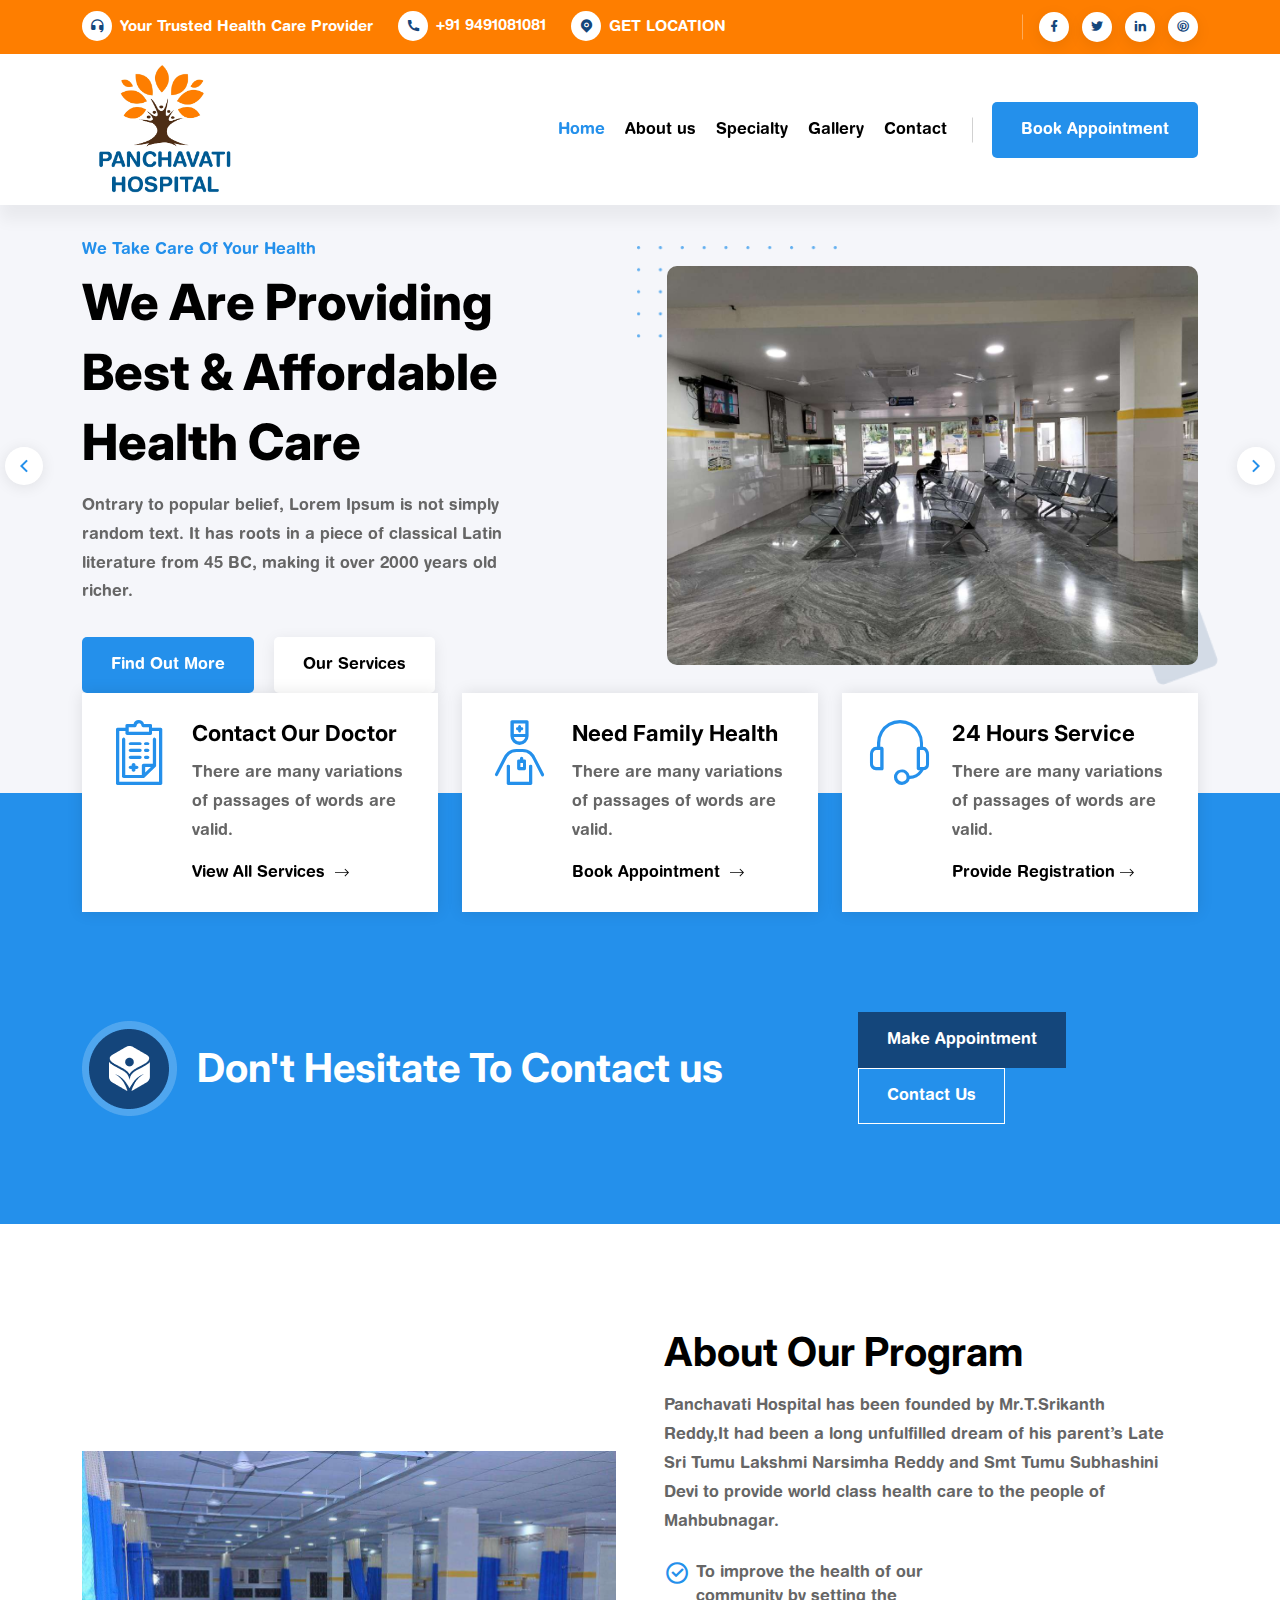
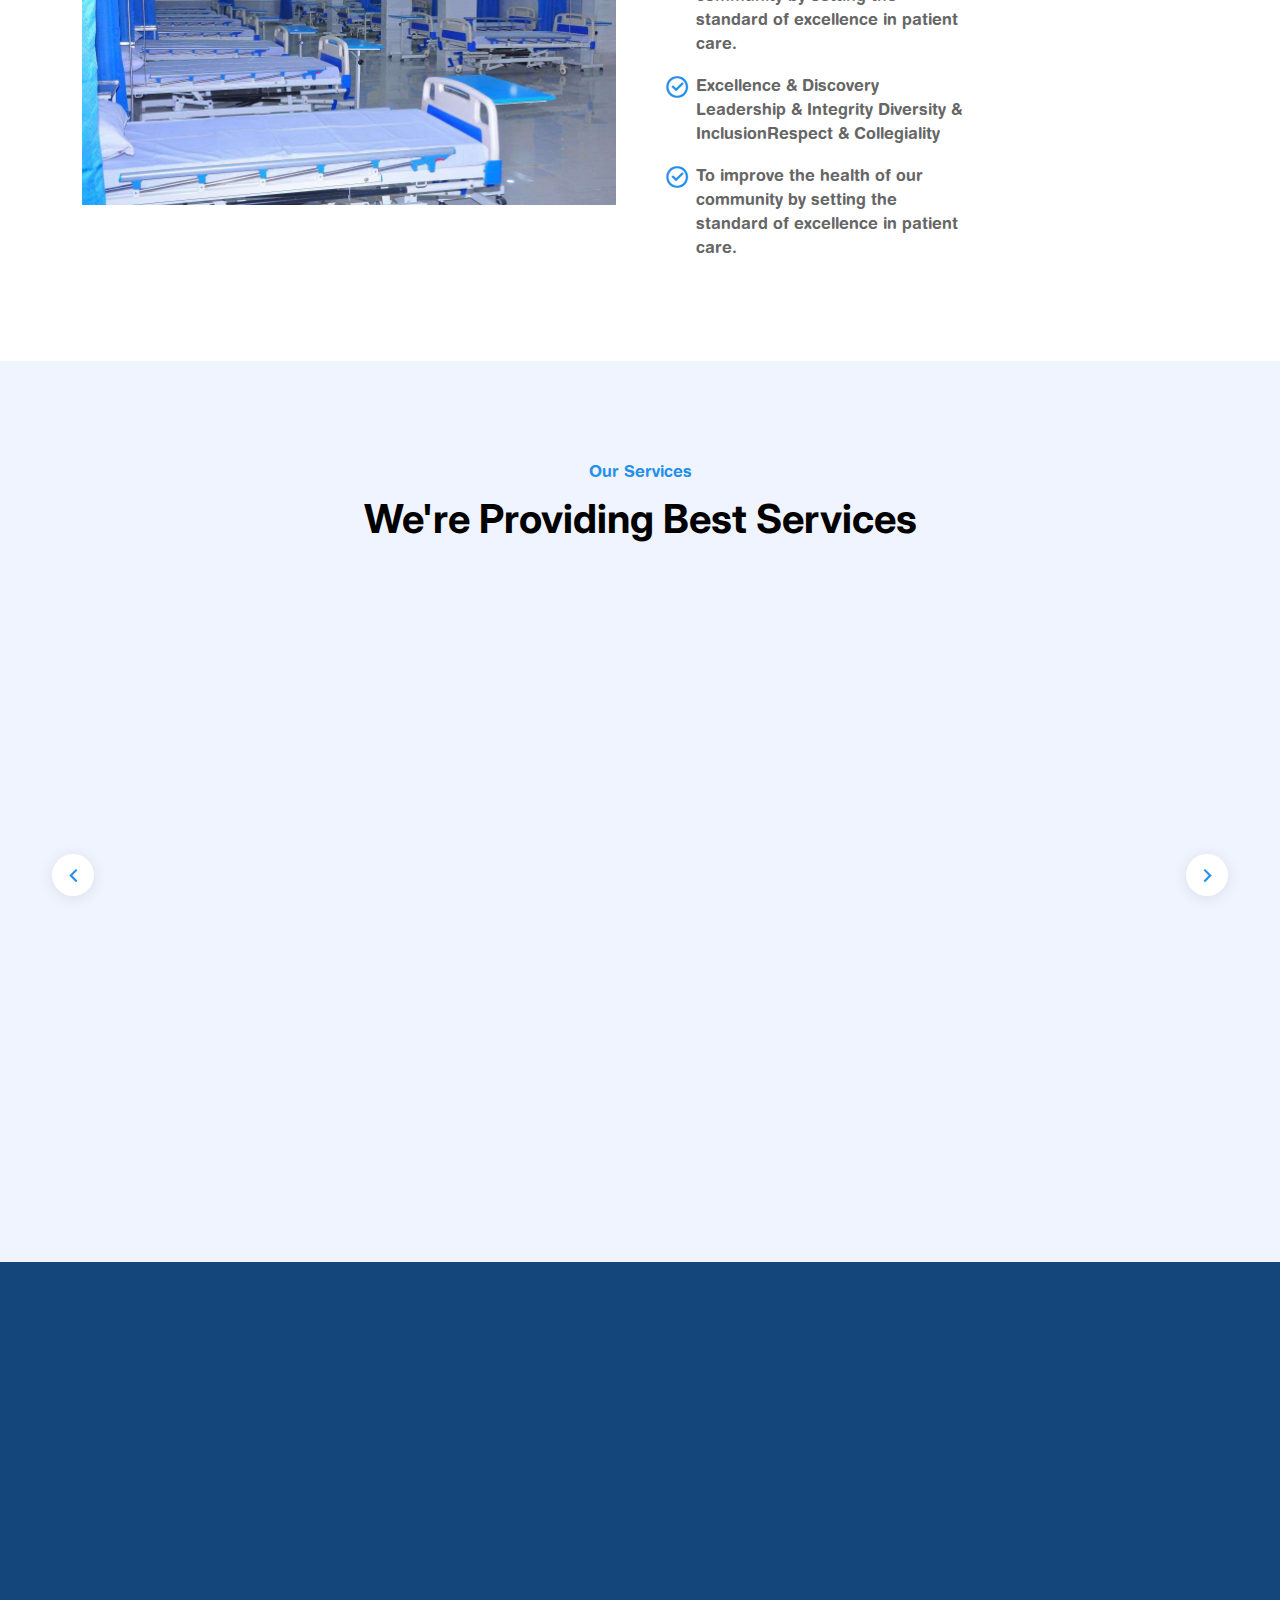
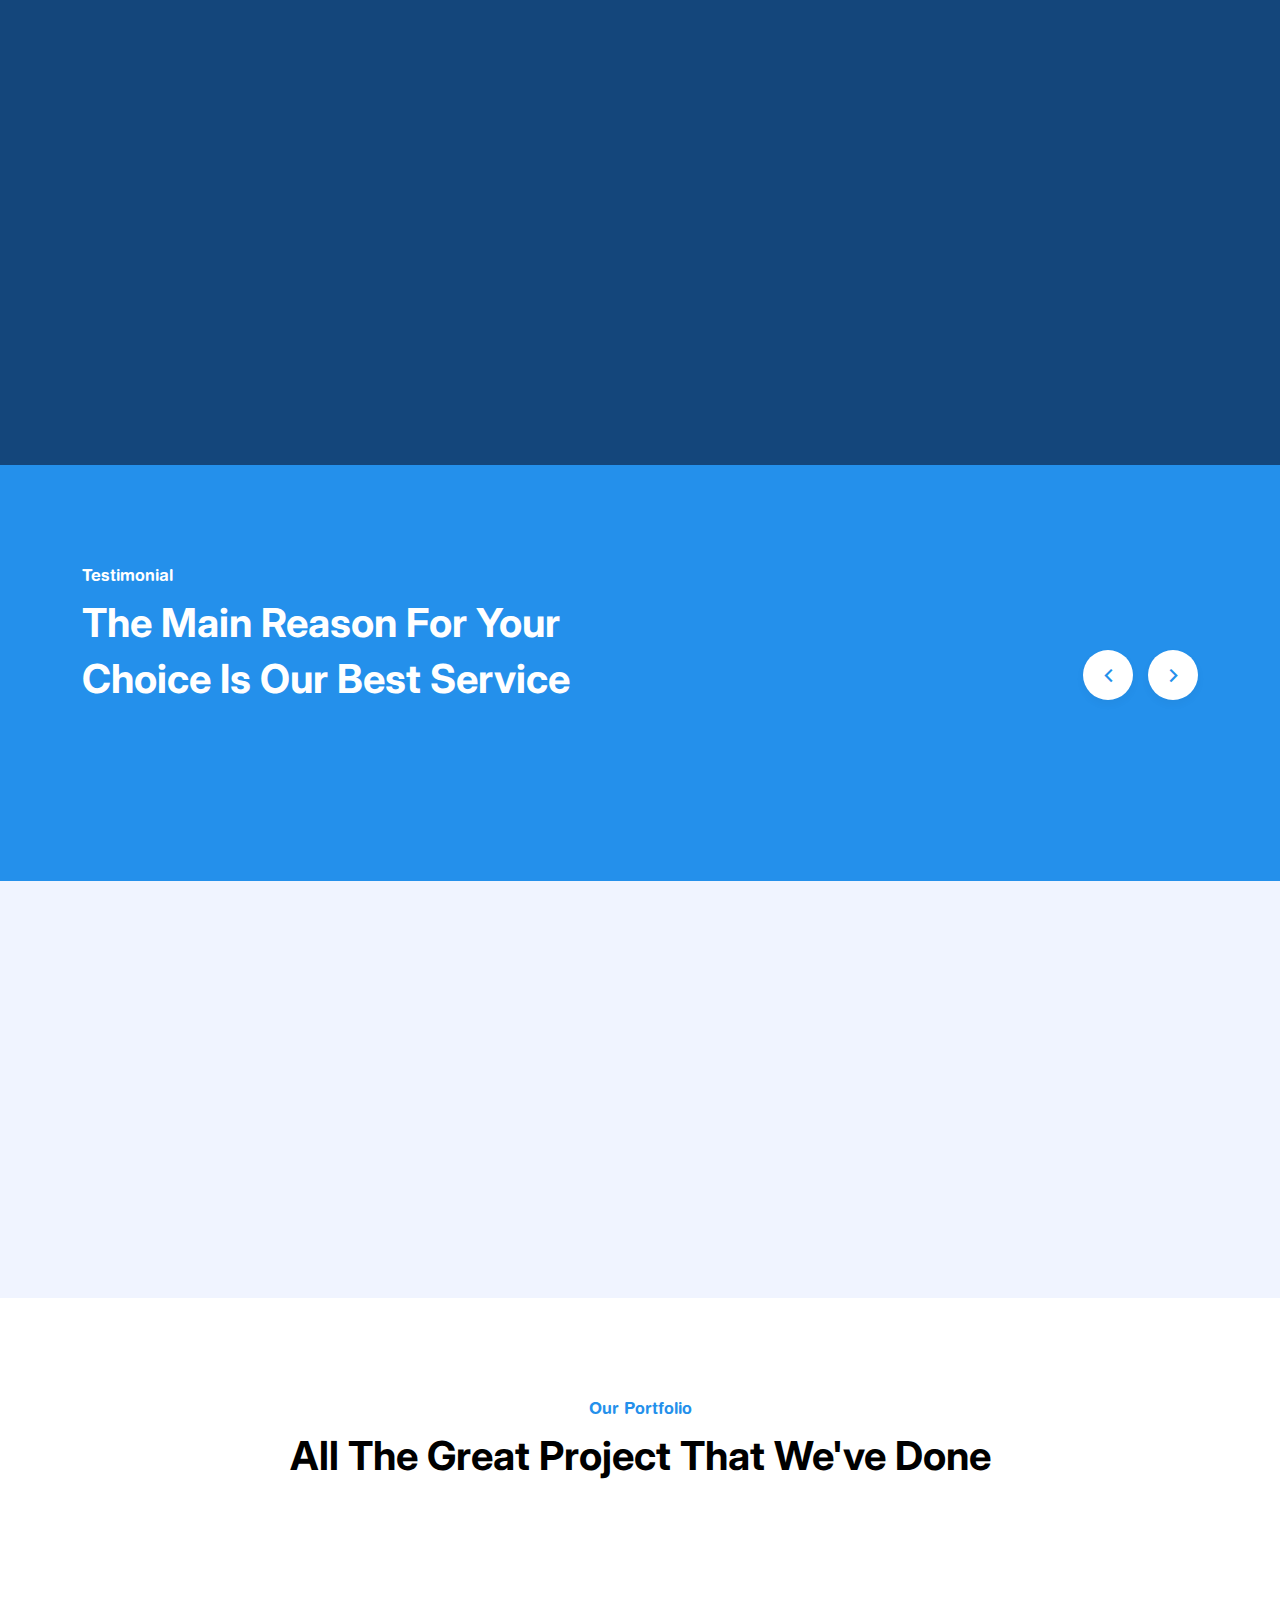
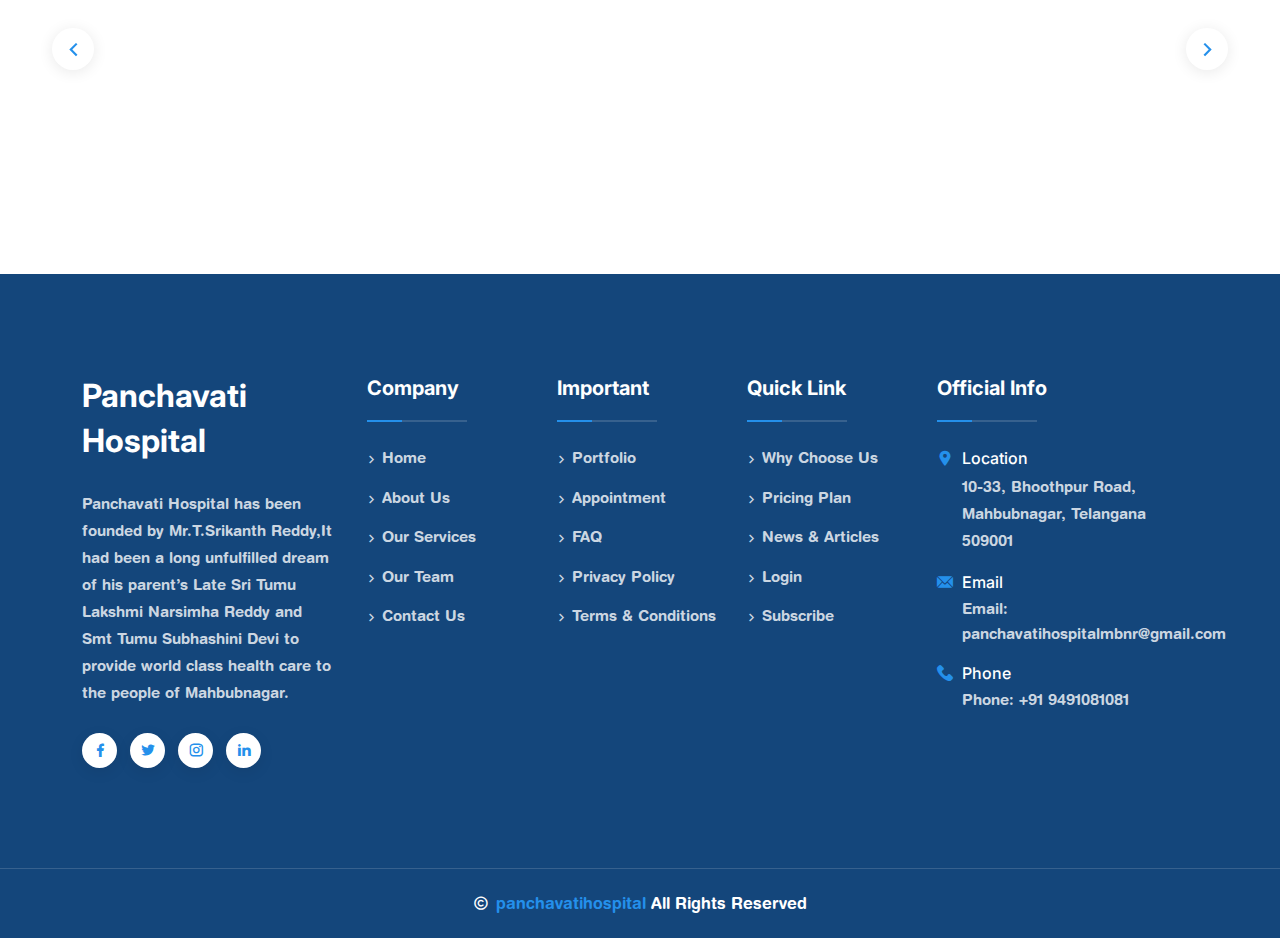
==== commit 7aad61da: "first coomit" ====
--- a/index.html
+++ b/index.html
@@ -49,114 +49,115 @@
         <div class="page-wrapper">
 
             <!-- Header Section Start -->
-            <header class="header-wrap style1">
-                <div class="header-top"  style="background-color: #fe7e00 !important;">
-                    <div class="container">
-                        <div class="row align-items-center">
-                            <div class="col-lg-8">
-                                <div class="header-top-left">
-                                    <ul class="contact-info list-style">
-                                        <li>
-                                            <span><i class="ri-customer-service-fill"></i></span>
-                                            <p>Your Trusted Health Care Provider</p>
-                                        </li>
-                                        <li>
-                                            <span><i class="ri-phone-fill"></i></span>
-                                            <a href="tel:9491081081"> +91 9491081081</a>
-                                        </li>
-                                        <li>
-                                            <span><i class="ri-map-pin-fill"></i></span>
-<p>GET LOCATION </p>
-
-                                           
+                 <!-- Header Section Start -->
+                 <header class="header-wrap style1">
+                    <div class="header-top"  style="background-color: #fe7e00 !important;">
+                        <div class="container">
+                            <div class="row align-items-center">
+                                <div class="col-lg-8">
+                                    <div class="header-top-left">
+                                        <ul class="contact-info list-style">
+                                            <li>
+                                                <span><i class="ri-customer-service-fill"></i></span>
+                                                <p>Your Trusted Health Care Provider</p>
+                                            </li>
+                                            <li>
+                                                <span><i class="ri-phone-fill"></i></span>
+                                                <a href="tel:9491081081"> +91 9491081081</a>
+                                            </li>
+                                            <li>
+                                                <span><i class="ri-map-pin-fill"></i></span>
+    <p>GET LOCATION </p>
+    
+                                               
+                                            </li>
+                                        </ul>
+                                    </div>
+                                </div>
+                                <div class="col-lg-4">
+                                    <div class="header-top-right">
+                                       
+                                        <ul class="social-profile list-style style1">
+                                            <li>
+                                                <a href="https://facebook.com/">
+                                                    <i class="ri-facebook-fill"></i>
+                                                </a>
+                                            </li>
+                                            <li>
+                                                <a href="https://twitter.com/">
+                                                    <i class="ri-twitter-fill"></i>
+                                                </a>
+                                            </li>
+                                            <li>
+                                                <a href="https://linkedin.com/">
+                                                    <i class="ri-linkedin-fill"></i>
+                                                </a>
+                                            </li>
+                                            <li>
+                                                <a href="https://pinterest.com/">
+                                                    <i class="ri-pinterest-line"></i>
+                                                </a>
+                                            </li>
+                                        </ul>
+                                    </div>
+                                </div>
+                            </div>
+                        </div>
+                    </div>
+                    <div class="header-bottom">
+                        <div class="container">
+                            <nav class="navbar navbar-expand-md navbar-light">
+                               <a class="navbar-brand" href="index.html">
+    <img class="logo-light" src="img/logo.png" style="height: 151px;padding: 11px;">
+                                
+    
+                                </a>
+                                <div class="collapse navbar-collapse main-menu-wrap" id="navbarSupportedContent">
+                                    <div class="menu-close d-lg-none">
+                                        <a href="javascript:void(0)"> <i class="ri-close-line"></i></a>
+                                    </div>
+                                    <ul class="navbar-nav ms-auto">
+                                     
+                                     
+    
+    <li class="nav-item active">  <a href="index.html" class="nav-link active">Home</a></li>
+    
+    <li class="nav-item">  <a href="aboutus.html" class="nav-link">About us</a></li>
+    
+    <li class="nav-item">  <a href="services.html" class="nav-link">Specialty</a></li>
+    <li class="nav-item">  <a href="gallery.html" class="nav-link">Gallery</a></li>
+    
+    <li class="nav-item">  <a href="contactus.html" class="nav-link">Contact</a></li>
+    
+                                               
+                                  
+                                        <li class="nav-item d-lg-none">
+                                            <a href="appointment.html" class="nav-link btn style1">Book Appointment</a>
                                         </li>
                                     </ul>
-                                </div>
-                            </div>
-                            <div class="col-lg-4">
-                                <div class="header-top-right">
-                                   
-                                    <ul class="social-profile list-style style1">
-                                        <li>
-                                            <a href="https://facebook.com/">
-                                                <i class="ri-facebook-fill"></i>
-                                            </a>
-                                        </li>
-                                        <li>
-                                            <a href="https://twitter.com/">
-                                                <i class="ri-twitter-fill"></i>
-                                            </a>
-                                        </li>
-                                        <li>
-                                            <a href="https://linkedin.com/">
-                                                <i class="ri-linkedin-fill"></i>
-                                            </a>
-                                        </li>
-                                        <li>
-                                            <a href="https://pinterest.com/">
-                                                <i class="ri-pinterest-line"></i>
-                                            </a>
-                                        </li>
-                                    </ul>
-                                </div>
-                            </div>
-                        </div>
-                    </div>
-                </div>
-                <div class="header-bottom">
-                    <div class="container">
-                        <nav class="navbar navbar-expand-md navbar-light">
-                           <a class="navbar-brand" href="index.html">
-<img class="logo-light" src="img/logo.png" style="height: 151px;padding: 11px;">
-                            
-
-                            </a>
-                            <div class="collapse navbar-collapse main-menu-wrap" id="navbarSupportedContent">
-                                <div class="menu-close d-lg-none">
-                                    <a href="javascript:void(0)"> <i class="ri-close-line"></i></a>
-                                </div>
-                                <ul class="navbar-nav ms-auto">
-                                 
-                                 
-
-<li class="nav-item active">  <a href="#" class="nav-link active">Home</a></li>
-
-<li class="nav-item">  <a href="#" class="nav-link">About us</a></li>
-<li class="nav-item">  <a href="#" class="nav-link">Services</a></li>
-
-<li class="nav-item">  <a href="#" class="nav-link">Specialty</a></li>
-<li class="nav-item">  <a href="#" class="nav-link">Gallery</a></li>
-
-<li class="nav-item">  <a href="#" class="nav-link">Contact</a></li>
-
-                                           
-                              
-                                    <li class="nav-item d-lg-none">
-                                        <a href="appointment.html" class="nav-link btn style1">Book Appointment</a>
-                                    </li>
-                                </ul>
-                                <div class="other-options md-none">
-                                
-                                    <div class="option-item">
-                                        <a href="appointment.html" class="btn style1">Book Appointment</a>
-                                    </div>
-                                </div>
-                                
-                            </div>
-                        </nav>
-                        <div class="search-area">
-                            <input type="search" placeholder="Search Here..">
-                            <button type="submit"><i class="ri-search-line"></i></button>
-                        </div>
-                        <div class="mobile-bar-wrap">
-                            <button class="searchbtn d-lg-none"><i class="ri-search-line"></i></button>
-                            <div class="mobile-menu d-lg-none">
-                                <a href="javascript:void(0)"><i class="ri-menu-line"></i></a>
-                            </div>
-                        </div>
-                    </div>
-                </div>
-            </header>  
+                                    <div class="other-options md-none">
+                                    
+                                        <div class="option-item">
+                                            <a href="appointment.html" class="btn style1">Book Appointment</a>
+                                        </div>
+                                    </div>
+                                    
+                                </div>
+                            </nav>
+                            <div class="search-area">
+                                <input type="search" placeholder="Search Here..">
+                                <button type="submit"><i class="ri-search-line"></i></button>
+                            </div>
+                            <div class="mobile-bar-wrap">
+                                <button class="searchbtn d-lg-none"><i class="ri-search-line"></i></button>
+                                <div class="mobile-menu d-lg-none">
+                                    <a href="javascript:void(0)"><i class="ri-menu-line"></i></a>
+                                </div>
+                            </div>
+                        </div>
+                    </div>
+                </header>  
+                <!-- Header Section End -->
             <!-- Header Section End -->
 
             <!-- Hero Section Start -->
